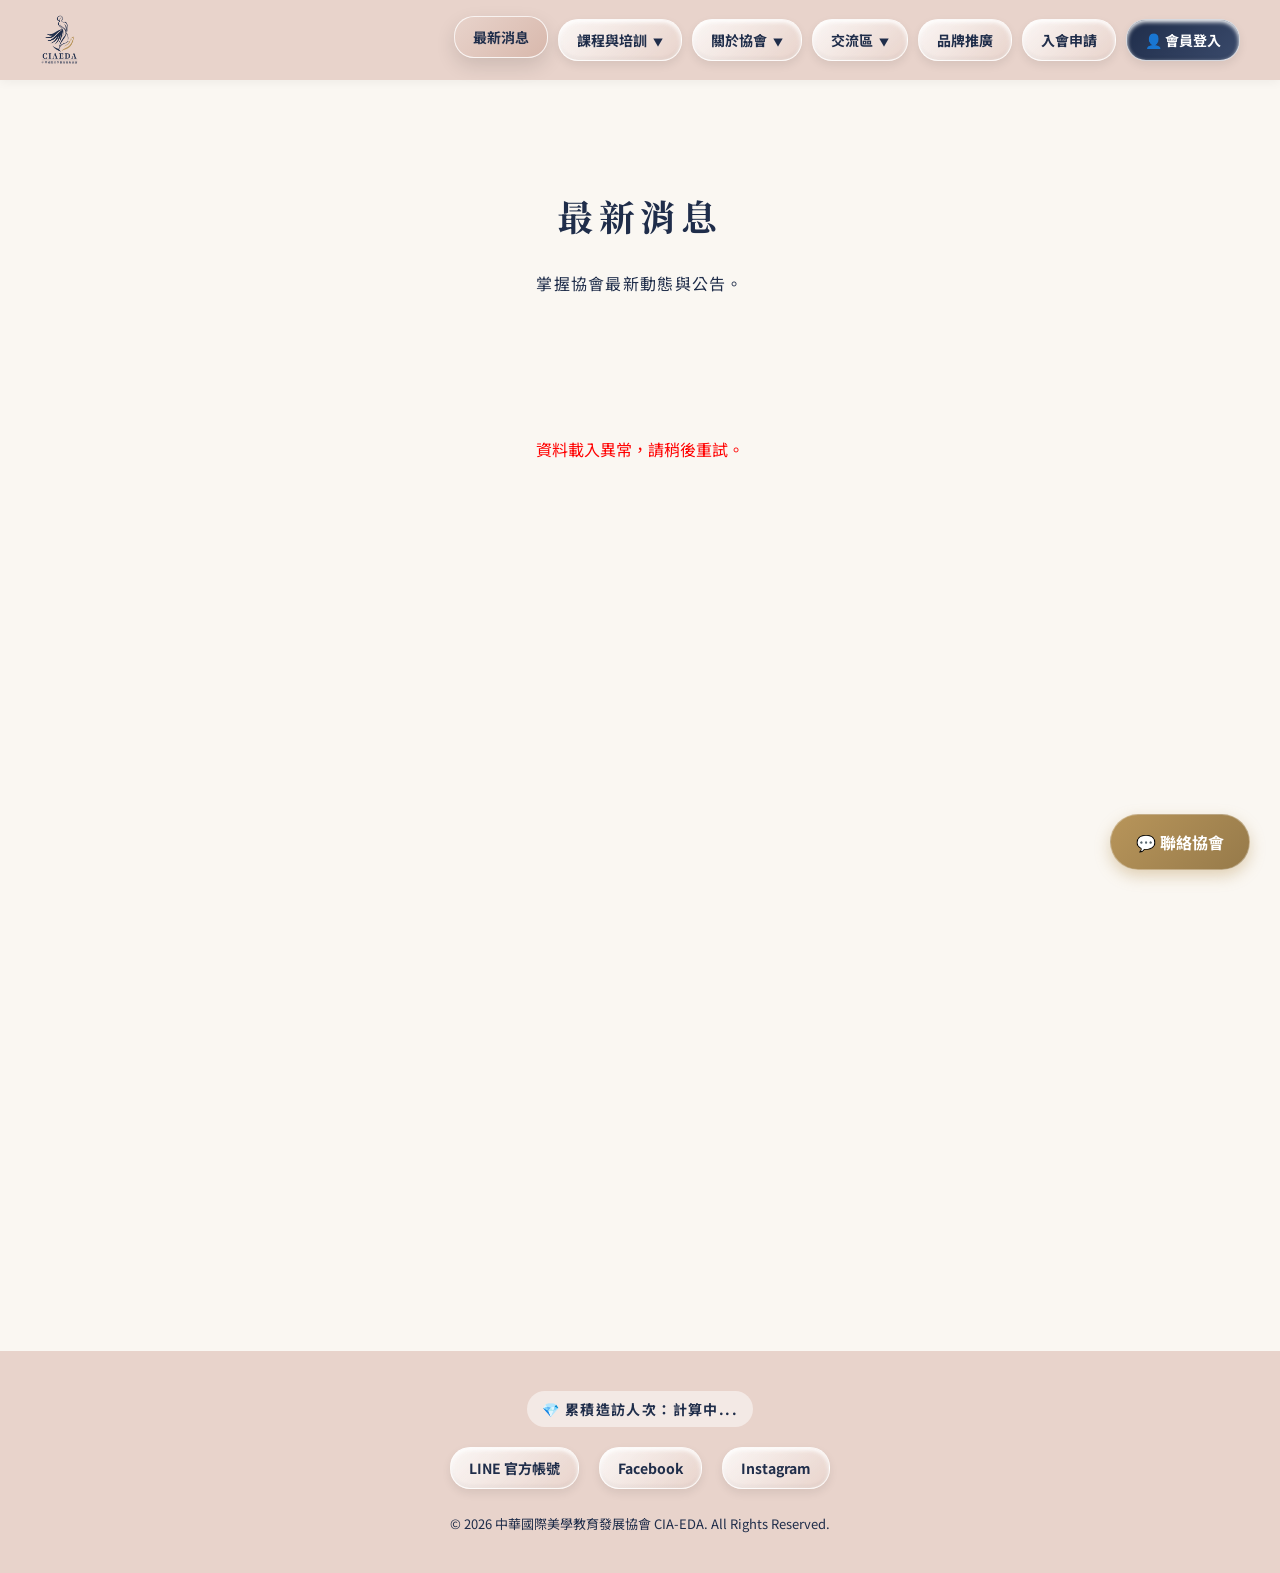
==== index.html @ 7a30e285 "Update index.html" ====
<!DOCTYPE html>
<html lang="zh-Hant">
<head>
    <meta charset="UTF-8">
    <meta name="viewport" content="width=device-width, initial-scale=1.0, maximum-scale=1.0, user-scalable=no">
    <title>CIA-EDA | 中華國際美學教育發展協會</title>
    <meta name="description" content="中華國際美學教育發展協會 CIA-EDA，致力於推動美業標準化與國際化，打造全方位美業人才的孵化平台。">
    <script charset="utf-8" src="https://static.line-scdn.net/liff/edge/2/sdk.js"></script>
    <link href="https://fonts.googleapis.com/css2?family=Noto+Sans+TC:wght@400;500;700&family=Noto+Serif+TC:wght@500;700&display=swap" rel="stylesheet">
    <style>
        :root { --ink-navy: #1F2D4A; --mist-rose: #E8D3CB; --champagne: #B8955A; --pearl: #FAF7F2; --taupe: #8C8279; --primary-color: var(--champagne); --secondary-color: var(--pearl); }
        body { margin: 0; font-family: 'Noto Sans TC', sans-serif; background-color: var(--secondary-color); color: var(--ink-navy); display: flex; flex-direction: column; min-height: 100vh; }
        h1, h2, h3 { font-family: 'Noto Serif TC', serif; color: var(--ink-navy); }
        main { flex: 1; }

        .content-section { padding: 30px 5%; min-height: 100vh; background-color: var(--secondary-color); }
        
        #preloader { position: fixed; top: 0; left: 0; width: 100%; height: 100%; background-color: var(--secondary-color); display: flex; justify-content: center; align-items: center; z-index: 99999; transition: opacity 0.5s ease, visibility 0.5s ease; }
        .preloader-logo { width: 150px; height: auto; animation: pulseFade 1.5s ease-in-out infinite; }
        @keyframes pulseFade { 0%, 100% { opacity: 0.3; transform: scale(0.95); } 50% { opacity: 1; transform: scale(1.05); } }
        
        header { padding: 15px 40px; display: flex; justify-content: space-between; align-items: center; background-color: var(--mist-rose); box-shadow: 0 2px 10px rgba(0,0,0,0.05); position: sticky; top: 0; z-index: 9000; flex-wrap: wrap; gap: 15px; }
        .brand-logo-img { height: 50px; width: auto; display: block; transition: transform 0.3s; }
        .menu-toggle { display: none; font-size: 28px; cursor: pointer; color: var(--ink-navy); }
        .main-nav { display: flex; gap: 10px; align-items: center; flex-wrap: wrap; justify-content: center;}
        footer { background-color: var(--mist-rose); padding: 40px 50px; text-align: center; margin-top: auto; }
        .footer-links { display: flex; justify-content: center; gap: 20px; margin-bottom: 25px; flex-wrap: wrap; }

        .candy-btn { display: inline-block; background: linear-gradient(135deg, rgba(255,255,255,0.8) 0%, var(--mist-rose) 100%); color: var(--ink-navy) !important; padding: 10px 18px; border-radius: 20px; font-weight: 700; text-decoration: none; box-shadow: 0 4px 10px rgba(0,0,0,0.08), inset 0 2px 4px rgba(255,255,255,1), inset 0 -2px 4px rgba(0,0,0,0.05); border: 1px solid rgba(255,255,255,0.8); transition: all 0.3s ease; backdrop-filter: blur(5px); font-size: 14px; cursor: pointer; text-align: center; box-sizing: border-box; }
        .candy-btn.active, .candy-btn:hover { transform: translateY(-3px); background: linear-gradient(135deg, var(--mist-rose) 0%, #d8b8ac 100%); box-shadow: 0 8px 20px rgba(0,0,0,0.12); }
        .payment-btn { background: linear-gradient(135deg, var(--champagne) 0%, #967a4a 100%); color: #fff !important; }
        .member-btn { background: linear-gradient(135deg, var(--ink-navy) 0%, #3a4a6b 100%); color: #fff !important; }
        .line-btn { background: #06C755; color: white !important; border: none; box-shadow: 0 4px 10px rgba(6, 199, 85, 0.3); margin-top: 15px; }

        .dropdown { position: relative; display: inline-block; }
        .dropdown-content { visibility: hidden; opacity: 0; position: absolute; top: 100%; left: 50%; transform: translateX(-50%); background-color: rgba(255,255,255,0.95); min-width: 160px; box-shadow: 0 8px 24px rgba(0,0,0,0.1); border-radius: 12px; padding: 10px 0; z-index: 10000; transition: 0.3s; border: 1px solid #eee; backdrop-filter: blur(10px); }
        .dropdown:hover .dropdown-content { visibility: visible; opacity: 1; transform: translateX(-50%) translateY(5px); }
        .dropdown-content a { color: var(--ink-navy) !important; padding: 12px 20px; text-decoration: none; display: block; font-size: 14px; font-weight: 500; transition: 0.2s; text-align: center; border-radius: 0; box-shadow: none; border: none; background: transparent; }
        .dropdown-content a:hover { background-color: var(--mist-rose); color: var(--ink-navy); transform: none; }
        .dropdown-toggle::after { content: ' ▼'; font-size: 10px; margin-left: 3px; }

        .floating-contact-btn { position: fixed; bottom: 30px; right: 30px; z-index: 9998; cursor: pointer; background: linear-gradient(135deg, var(--champagne) 0%, #967a4a 100%); color: #fff; box-shadow: 0 6px 15px rgba(184, 149, 90, 0.4); border: 1px solid rgba(255,255,255,0.3); border-radius: 50px; padding: 15px 25px; transition: 0.3s; font-weight: bold; }
        
        .hero-section { padding: 80px 40px; text-align: center; background-color: var(--secondary-color); }
        
        /* === 核心調整：電腦與平板版，強制四等份 (一排四個) === */
        .course-grid { display: grid; grid-template-columns: repeat(4, 1fr); gap: 20px; margin-top: 25px; width: 100%; }
        .brand-grid { display: grid; grid-template-columns: repeat(4, 1fr); gap: 20px; width: 100%; }

        .course-card { border: 1px solid #eee; border-radius: 12px; overflow: hidden; background: #fff; transition: 0.3s; box-shadow: 0 4px 15px rgba(0,0,0,0.03); display: flex; flex-direction: column; height: 100%; }
        .course-card:hover { transform: translateY(-5px); box-shadow: 0 10px 25px rgba(0,0,0,0.08); }
        
        .img-wrapper { width: 100%; aspect-ratio: 4 / 3; overflow: hidden; background-color: #fff; position: relative; display: flex; justify-content: center; align-items: center; border-bottom: 1px solid #eee; }
        .img-wrapper img, .carousel-container img { max-width: 100%; max-height: 100%; width: auto; height: auto; object-fit: scale-down; transition: transform 0.3s ease; }
        
        .carousel-container { display: flex; width: 100%; height: 100%; overflow-x: auto; scroll-snap-type: x mandatory; -ms-overflow-style: none; scrollbar-width: none; }
        .carousel-container::-webkit-scrollbar { display: none; }
        .carousel-container img { flex: 0 0 100%; scroll-snap-align: start; }
        
        .course-info { padding: 25px 20px; display: flex; flex-direction: column; flex: 1; }
        .course-title { margin: 0 0 12px 0; color: var(--ink-navy); font-size: 20px; line-height: 1.3; }
        .course-desc { color: var(--text-light); font-size: 14px; line-height: 1.6; flex: 1; margin: 0 0 15px 0; white-space: pre-wrap; }

        .dashboard-grid { display: grid; grid-template-columns: repeat(auto-fit, minmax(130px, 1fr)); gap: 15px; margin-top: 25px; }
        .dashboard-card { background: #fff; border: 1px solid #eee; border-radius: 16px; padding: 25px 10px; text-align: center; cursor: pointer; transition: 0.3s; box-shadow: 0 4px 15px rgba(0,0,0,0.03); text-decoration: none; color: var(--ink-navy); display: flex; flex-direction: column; align-items: center; gap: 10px; }
        .dashboard-card:hover { transform: translateY(-5px); box-shadow: 0 10px 25px rgba(184,149,90,0.15); border-color: var(--champagne); }
        .dashboard-icon { font-size: 32px; }
        .dashboard-title { font-weight: bold; font-size: 15px; }

        .home-nav-grid { display: grid; grid-template-columns: repeat(auto-fit, minmax(150px, 1fr)); gap: 15px; margin-top: 40px; padding-top: 30px; border-top: 2px dashed #eee; }
        .home-nav-card { background: linear-gradient(135deg, rgba(255,255,255,0.9) 0%, var(--mist-rose) 100%); border-radius: 12px; padding: 20px; text-align: center; cursor: pointer; transition: 0.3s; box-shadow: 0 4px 15px rgba(0,0,0,0.05); text-decoration: none; color: var(--ink-navy); border: 1px solid rgba(255,255,255,0.5); }
        .home-nav-card:hover { transform: translateY(-3px); box-shadow: 0 8px 20px rgba(184,149,90,0.2); }
        .home-nav-icon { font-size: 28px; margin-bottom: 10px; }
        .home-nav-title { font-weight: bold; font-size: 16px; }
        
        .modal-overlay { position: fixed; top: 0; left: 0; width: 100%; height: 100%; background: rgba(31, 45, 74, 0.9); display: none; justify-content: center; align-items: center; z-index: 9999; opacity: 0; transition: opacity 0.3s ease; }
        .modal-overlay.active { display: flex; opacity: 1; }
        .modal-content { background: #ffffff; padding: 40px; border-radius: 12px; width: 90%; max-width: 550px; max-height: 85vh; overflow-y: auto; position: relative; box-shadow: 0 15px 30px rgba(0,0,0,0.2); }
        .modal-close-btn { position: absolute; top: 15px; right: 20px; background: rgba(255,255,255,0.8); border: none; font-size: 24px; color: var(--ink-navy); cursor: pointer; transition: 0.3s; z-index:100; border-radius: 50%; width: 35px; height: 35px; display: flex; justify-content: center; align-items: center;}

        .form-section { background: #fafafa; padding: 20px; border-radius: 8px; margin-bottom: 25px; border-left: 4px solid var(--primary-color); }
        .form-row { display: flex; gap: 20px; margin-bottom: 15px; flex-wrap: wrap; }
        .form-group { flex: 1; min-width: 250px; text-align: left; margin-bottom: 15px; }
        .form-group.full-width { flex: 100%; }
        .form-group label { display: block; font-size: 14px; margin-bottom: 8px; color: var(--ink-navy); font-weight: bold; }
        .input-field, .select-field, .textarea-field { width: 100%; padding: 12px; border: 1px solid #ddd; border-radius: 6px; box-sizing: border-box; font-family: inherit; font-size: 15px; background-color: #fafafa; }
        .textarea-field { resize: vertical; height: 100px; }
        .submit-btn-full { width: 100%; padding: 15px; background: var(--primary-color); color: white; border: none; border-radius: 6px; cursor: pointer; transition: 0.3s; font-size: 16px; font-weight: bold; margin-top: 10px; }
        .submit-btn-full:hover { background: #967a4a; box-shadow: 0 4px 15px rgba(184, 149, 90, 0.4); }

        @media (max-width: 768px) {
            header { padding: 15px 20px; position: sticky; top: 0; background-color: var(--mist-rose); z-index: 9999; }
            .brand-logo-img { height: 40px; }
            .menu-toggle { display: block; }
            
            .main-nav { 
                display: none; 
                flex-direction: column; 
                width: 100%; 
                flex-basis: 100%; 
                margin-top: 15px; 
                padding-top: 15px; 
                border-top: 1px solid rgba(0,0,0,0.05); 
                gap: 10px; 
                background: transparent;
                box-shadow: none;
                position: static;
            }
            .main-nav.show { display: flex; } 
            
            .candy-btn { width: 100%; font-size: 15px; border-radius: 8px; margin: 0; padding: 12px; box-sizing: border-box; text-align: center; display: block; }
            
            .dropdown { width: 100%; margin: 0; display: block; }
            .dropdown > .candy-btn { width: 100%; margin: 0; } 
            .dropdown:hover .dropdown-content { display: none; }
            
            .dropdown-content { 
                position: static; 
                visibility: visible; 
                opacity: 1; 
                transform: none; 
                box-shadow: none; 
                border: none; 
                background: rgba(255,255,255,0.6); 
                padding: 5px; 
                display: none; 
                margin-top: 5px; 
                border-radius: 8px; 
                width: 100%; 
                box-sizing: border-box; 
            }
            .dropdown.mobile-active .dropdown-content { display: block; }
            .dropdown-content a { padding: 12px; font-size: 14px; border-bottom: 1px solid rgba(0,0,0,0.05); display: block; }
            .dropdown-content a:last-child { border-bottom: none; }
            
            .hero-title { font-size: 24px !important; }
            .hero-section { padding: 40px 20px; }
            .content-section { padding: 20px 15px; }
            
            /* === 核心調整：手機版單欄直排 (一排一個) === */
            .course-grid, .brand-grid { grid-template-columns: 1fr; gap: 20px; } 
            
            .modal-content { padding: 25px 15px; width: 92%; }
            .form-row { flex-direction: column; gap: 10px; }
            .img-wrapper { aspect-ratio: auto; min-height: 200px; padding: 10px 0; }
        }
    </style>
</head>
<body>
    <div id="preloader"><img src="images/CIAEDA_直式標準_標準彩色.png" alt="Loading" class="preloader-logo"></div>

    <header>
        <a href="#news"><img src="images/CIAEDA_直式標準_標準彩色.png" alt="Logo" class="brand-logo-img"></a>
        <div class="menu-toggle" id="mobile-menu-btn">☰</div>
        <nav class="main-nav" id="main-nav-menu">
            <a href="#news" class="candy-btn nav-link">最新消息</a>
            
            <div class="dropdown candy-btn nav-link dropdown-toggle" style="cursor: pointer;">
                課程與培訓
                <div class="dropdown-content">
                    <a href="#courses" class="nav-link">課程總覽</a>
                    <a href="#courses-gov" class="nav-link">政府補助課程</a>
                    <a href="#courses-self" class="nav-link">其他自費課程</a>
                    <a href="#course-platform" class="nav-link">線上課程平台</a>
                </div>
            </div>
            
            <div class="dropdown candy-btn nav-link dropdown-toggle" style="cursor: pointer;">
                關於協會
                <div class="dropdown-content">
                    <a href="#about" class="nav-link">協會介紹</a>
                    <a href="#gallery" class="nav-link">活動花絮</a>
                    <a href="#team" class="nav-link">專業師資</a>
                    <a href="#consultants" class="nav-link">專業顧問</a>
                </div>
            </div>
            
            <div class="dropdown candy-btn nav-link dropdown-toggle" style="cursor: pointer;">
                交流區
                <div class="dropdown-content">
                    <a href="#stores" class="nav-link">認證店家</a>
                    <a href="#jobs" class="nav-link">徵才專區</a>
                    <a href="#exchange" class="nav-link">美業資訊交流</a>
                </div>
            </div>
            
            <a href="#brands" class="candy-btn nav-link">品牌推廣</a>
            <a href="#join" class="candy-btn nav-link">入會申請</a>
            <a href="#member-zone" class="candy-btn nav-link member-btn" id="nav-member-btn">👤 會員登入</a>
        </nav>
    </header>

    <main>
        <section class="hero-section">
            <h1 id="page-title" class="hero-title" style="font-size: 36px; letter-spacing: 0.15em;">重新定義美學與專業</h1>
            <p id="page-subtitle" style="color: var(--text-light); letter-spacing: 0.08em;">打造全方位美業人才的孵化平台</p>
        </section>

        <section class="content-section">
            <div id="action-container" style="text-align: right; margin-bottom: 20px; display: none;"></div>
            <div id="data-container"></div>
            <div id="home-nav-container" style="display: none;"></div>
            
            <div id="join-prompt-container" style="display: none; max-width: 500px; margin: 0 auto;">
                <div class="form-section" style="text-align: center;">
                    <h2 style="color:var(--primary-color); margin-top:0;">第一步：綁定官方 LINE</h2>
                    <p style="font-size:15px; color:var(--taupe); margin-bottom:30px; line-height:1.6;">
                        為了提供您最完善的服務與課程體驗，入會申請需綁定 CIA-EDA 官方 LINE 帳號。<br><br>請點擊下方按鈕進行綁定，完成後將自動引導您填寫入會申請表。
                    </p>
                    <button class="candy-btn line-btn line-login-trigger" style="width:100%; font-size:18px; padding:15px; border-radius:50px;">
                        <img src="https://upload.wikimedia.org/wikipedia/commons/4/41/LINE_logo.svg" style="width:24px; vertical-align:middle; margin-right:10px;"> 前往綁定 LINE 帳號
                    </button>
                </div>
            </div>

            <div id="login-container" style="display: none; max-width: 400px; margin: 0 auto;">
                <div class="form-section" style="text-align: center;">
                    <h3 id="login-form-title" style="color:var(--ink-navy); margin-top:0;">會員專區登入</h3>
                    <p style="font-size:14px; color:var(--taupe); margin-bottom:30px;">請點擊下方按鈕進行安全的快速登入，以存取您的專屬內容。</p>
                    <button class="candy-btn line-btn line-login-trigger" style="width:100%; font-size:16px;">
                        <img src="https://upload.wikimedia.org/wikipedia/commons/4/41/LINE_logo.svg" style="width:20px; vertical-align:middle; margin-right:8px;"> LINE 一鍵快速登入
                    </button>
                </div>
            </div>

            <div id="profile-completion-container" style="display: none; max-width: 800px; margin: 0 auto;">
                <div class="form-section">
                    <h2 style="color:var(--primary-color); text-align:center; margin-top:0;">第二步：填寫入會申請資料</h2>
                    <p style="text-align:center; color:var(--text-light); font-size:14px; margin-bottom:20px;">LINE 帳號綁定成功！請詳細填寫以下資料。</p>
                    <div class="form-row">
                        <div class="form-group"><label>真實姓名 (中文) *</label><input type="text" id="p-name-zh" class="input-field"></div>
                        <div class="form-group"><label>英文姓名</label><input type="text" id="p-name-en" class="input-field"></div>
                    </div>
                    <div class="form-row">
                        <div class="form-group"><label>性別 *</label><select id="p-gender" class="select-field"><option value="女">女</option><option value="男">男</option></select></div>
                        <div class="form-group"><label>出生日期 *</label><input type="date" id="p-birth" class="input-field"></div>
                    </div>
                    <div class="form-row">
                        <div class="form-group"><label>身分證字號 *</label><input type="text" id="p-id" class="input-field"></div>
                        <div class="form-group"><label>聯絡電話(手機) *</label><input type="tel" id="p-phone" class="input-field"></div>
                    </div>
                    <div class="form-row">
                        <div class="form-group"><label>LINE ID</label><input type="text" id="p-line" class="input-field"></div>
                        <div class="form-group"><label>電子郵件 *</label><input type="email" id="p-email" class="input-field"></div>
                    </div>
                    <div class="form-row"><div class="form-group full-width"><label>通訊地址 (含縣市區) (選填)</label><input type="text" id="p-address" class="input-field"></div></div>
                    <hr style="border:0; border-top:1px dashed #ddd; margin:20px 0;">
                    <h4 style="color:var(--ink-navy);">專業背景資訊</h4>
                    <div class="form-row">
                        <div class="form-group"><label>最高學歷</label><select id="p-edu" class="select-field"><option value="">請選擇</option><option value="高中/職">高中/職</option><option value="專科">專科</option><option value="學士">學士</option><option value="碩士">碩士</option><option value="博士">博士</option><option value="其他">其他</option></select></div>
                        <div class="form-group"><label>主要美學領域</label><input type="text" id="p-fields" class="input-field" placeholder="例如: 美甲, 紋繡"></div>
                    </div>
                    <div class="form-row">
                        <div class="form-group"><label>現職機構名稱</label><input type="text" id="p-company" class="input-field"></div>
                        <div class="form-group"><label>現任職稱</label><input type="text" id="p-jobtitle" class="input-field"></div>
                    </div>
                    <div class="form-row">
                        <div class="form-group full-width"><label>申請會籍類別 (期望申請)*</label>
                            <select id="p-membership" class="select-field">
                                <option value="一般會員">一般會員</option><option value="VIP會員">VIP會員</option>
                                <option value="講師會員">講師會員</option><option value="顧問會員">顧問會員</option>
                                <option value="企業會員">企業會員</option>
                            </select>
                        </div>
                    </div>
                    <button id="submit-profile-btn" class="submit-btn-full">確認送出申請</button>
                </div>
            </div>

            <div id="edit-profile-container" style="display: none; max-width: 800px; margin: 0 auto;">
                <div class="form-section">
                    <button onclick="window.location.hash='#member-zone'" style="background:none; border:none; color:var(--taupe); cursor:pointer; font-size:14px; margin-bottom:15px; padding:0;">← 返回大廳</button>
                    <h2 style="color:var(--ink-navy); text-align:center; margin-top:0;">我的會員資訊</h2>
                    
                    <div style="background: var(--pearl); padding: 15px; border-radius: 8px; margin-bottom: 25px; font-size: 14px; line-height: 1.8; border-left: 4px solid var(--champagne);">
                        <strong style="color:var(--ink-navy); font-size: 16px;">💎 會籍狀態</strong><br>
                        <span>會員編號：</span><strong id="v-memberId" style="color:var(--champagne);"></strong><br>
                        <span>會員等級：</span><strong id="v-level"></strong><br>
                        <span>到期日期：</span><strong id="v-expiry"></strong><br>
                        <span>帳號狀態：</span><strong id="v-status"></strong>
                        <div style="font-size:12px; color:#888; margin-top:5px;">※ 會籍與權限升級請聯繫協會。</div>
                    </div>

                    <p style="text-align:center; color:var(--text-light); font-size:14px; margin-bottom:20px;">更新您的聯絡資訊，保持會員通訊順暢。</p>
                    <div class="form-row">
                        <div class="form-group"><label>真實姓名 (不可更改)</label><input type="text" id="e-name-zh" class="input-field" disabled style="background:#eee;"></div>
                        <div class="form-group"><label>英文姓名</label><input type="text" id="e-name-en" class="input-field"></div>
                    </div>
                    <div class="form-row">
                        <div class="form-group"><label>性別</label><select id="e-gender" class="select-field"><option value="女">女</option><option value="男">男</option></select></div>
                        <div class="form-group"><label>出生日期</label><input type="date" id="e-birth" class="input-field"></div>
                    </div>
                    <div class="form-row">
                        <div class="form-group"><label>身分證字號</label><input type="text" id="e-id" class="input-field"></div>
                        <div class="form-group"><label>聯絡電話(手機)</label><input type="tel" id="e-phone" class="input-field"></div>
                    </div>
                    <div class="form-row">
                        <div class="form-group"><label>LINE ID</label><input type="text" id="e-line" class="input-field"></div>
                        <div class="form-group"><label>電子郵件</label><input type="email" id="e-email" class="input-field"></div>
                    </div>
                    <div class="form-row"><div class="form-group full-width"><label>通訊地址 (含縣市區)</label><input type="text" id="e-address" class="input-field"></div></div>
                    
                    <h4 style="color:var(--ink-navy); border-bottom:1px solid #eee; padding-bottom:5px;">專業背景資訊</h4>
                    <div class="form-row">
                        <div class="form-group"><label>最高學歷</label><select id="e-edu" class="select-field"><option value="高中/職">高中/職</option><option value="專科">專科</option><option value="學士">學士</option><option value="碩士">碩士</option><option value="博士">博士</option><option value="其他">其他</option></select></div>
                        <div class="form-group"><label>主要美學領域</label><input type="text" id="e-fields" class="input-field"></div>
                    </div>
                    <div class="form-row">
                        <div class="form-group"><label>現職機構名稱</label><input type="text" id="e-company" class="input-field"></div>
                        <div class="form-group"><label>現任職稱</label><input type="text" id="e-jobtitle" class="input-field"></div>
                    </div>

                    <button id="submit-edit-profile-btn" class="submit-btn-full">儲存變更</button>
                </div>
            </div>
            
            <div id="detail-modal" class="modal-overlay">
                <div class="modal-content">
                    <button class="modal-close-btn" id="close-detail-btn">&times;</button>
                    <div id="detail-modal-images" style="width: 100%; text-align: center; margin-bottom: 15px;"></div>
                    <h2 id="detail-modal-title" style="color:var(--ink-navy); margin-top:0; margin-bottom: 15px; font-size: 22px; border-bottom: 2px solid var(--champagne); padding-bottom: 10px;"></h2>
                    <div id="detail-modal-desc" style="color:var(--text-dark); font-size:15px; line-height:1.6; white-space: pre-wrap; margin-bottom: 20px;"></div>
                    <div id="detail-modal-action" style="text-align: center;"></div>
                </div>
            </div>
            
            <div id="video-modal" class="modal-overlay">
                <div class="modal-content" style="max-width: 800px; padding: 20px; background: #000;">
                    <button class="modal-close-btn" onclick="document.getElementById('video-modal').classList.remove('active'); document.getElementById('video-player-container').innerHTML = '';" style="color:#fff; top: 5px; right: 10px;">&times;</button>
                    <div id="video-player-container" style="position: relative; padding-bottom: 56.25%; height: 0; overflow: hidden; border-radius: 8px; margin-top:30px;"></div>
                </div>
            </div>
        </section>
    </main>

    <div id="post-modal" class="modal-overlay">
        <div class="modal-content">
            <button class="modal-close-btn" id="close-post-btn">&times;</button>
            <h2 style="text-align:center; color:var(--ink-navy); margin-top:0;">發佈交流資訊</h2>
            <p style="text-align:center; color:var(--taupe); font-size:14px; margin-bottom:20px;">與美業同好分享您的經驗與資訊。</p>
            <div class="form-group"><label>標題 / 主旨 *</label><input type="text" id="post-title" class="input-field" placeholder="請輸入標題"></div>
            <div class="form-group"><label>交流內容 *</label><textarea id="post-content" class="textarea-field" placeholder="請輸入您想分享的內容..."></textarea></div>
            <div class="form-group">
                <label>上傳圖片 (選填) <span style="color:#e53e3e; font-weight:normal; margin-left:5px;">⚠️ 照片大小上限為 5MB</span></label>
                <input type="file" id="post-image" class="input-field" accept="image/*">
            </div>
            <button id="submit-post-btn" class="submit-btn-full">確認發佈</button>
        </div>
    </div>

    <div class="floating-contact-btn" id="open-contact-btn">💬 聯絡協會</div>
    <div id="contact-modal" class="modal-overlay">
        <div class="modal-content">
            <button class="modal-close-btn" id="close-contact-btn">&times;</button>
            <h2 style="text-align:center; color:var(--ink-navy); margin-top:0;">聯絡我們</h2>
            <p style="text-align:center; color:var(--taupe); font-size:14px; margin-bottom:20px;">有任何問題？請填寫下方表單，協會顧問將盡快與您聯繫。</p>
            <div class="form-group"><label>姓名 Name *</label><input type="text" id="c-name" class="input-field" placeholder="請輸入姓名"></div>
            <div class="form-group"><label>聯絡電話 Phone *</label><input type="tel" id="c-phone" class="input-field" placeholder="請輸入電話"></div>
            <div class="form-group"><label>LINE ID (選填)</label><input type="text" id="c-line" class="input-field" placeholder="方便顧問聯繫"></div>
            <div class="form-group"><label>詢問主旨 Subject *</label><input type="text" id="c-subject" class="input-field" placeholder="例如：課程詢問、合作提案"></div>
            <div class="form-group"><label>詳細內容 Message *</label><textarea id="c-message" class="textarea-field" placeholder="請填寫您的問題或需求"></textarea></div>
            <button id="submit-contact-btn" class="submit-btn-full">確認送出</button>
        </div>
    </div>

    <footer>
        <div style="text-align: center; margin-bottom: 20px; font-size: 14px; color: var(--ink-navy); font-weight: bold; letter-spacing: 0.1em; background: rgba(255,255,255,0.5); padding: 8px 15px; display: inline-block; border-radius: 20px;">
            💎 累積造訪人次：<span id="visitor-counter">計算中...</span>
        </div>
        <div class="footer-links">
            <a href="https://lin.ee/p4GvYng" target="_blank" class="candy-btn">LINE 官方帳號</a>
            <a href="https://www.facebook.com/CIAEDA/" target="_blank" class="candy-btn">Facebook</a>
            <a href="https://www.instagram.com/ciaeda111" target="_blank" class="candy-btn">Instagram</a>
        </div>
        <p style="color: var(--ink-navy); font-size: 13px; margin: 0;">&copy; 2026 中華國際美學教育發展協會 CIA-EDA. All Rights Reserved.</p>
    </footer>

    <script src="js/app.js"></script>
</body>
</html>
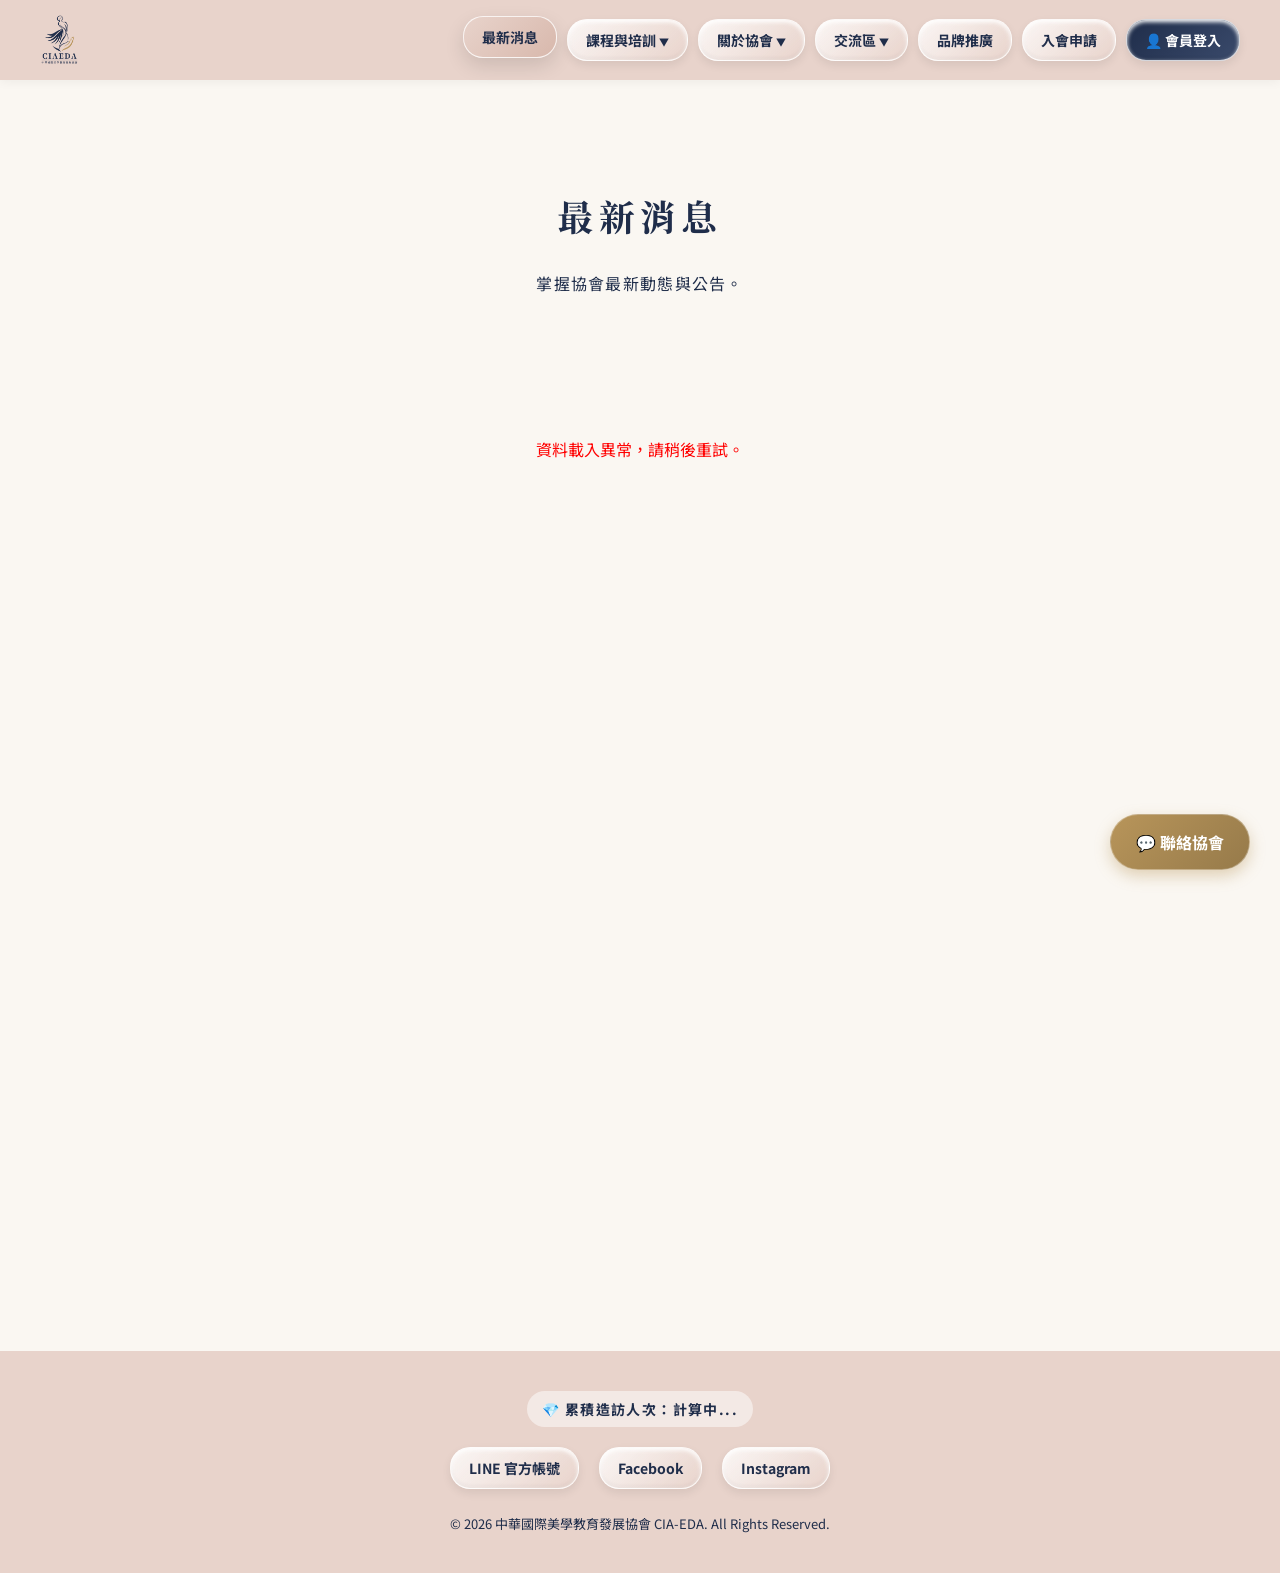
==== commit 20615113: "Update index.html" ====
--- a/index.html
+++ b/index.html
@@ -32,21 +32,20 @@
         .member-btn { background: linear-gradient(135deg, var(--ink-navy) 0%, #3a4a6b 100%); color: #fff !important; }
         .line-btn { background: #06C755; color: white !important; border: none; box-shadow: 0 4px 10px rgba(6, 199, 85, 0.3); margin-top: 15px; }
 
+        /* 電腦版選單樣式保留 */
         .dropdown { position: relative; display: inline-block; }
         .dropdown-content { visibility: hidden; opacity: 0; position: absolute; top: 100%; left: 50%; transform: translateX(-50%); background-color: rgba(255,255,255,0.95); min-width: 160px; box-shadow: 0 8px 24px rgba(0,0,0,0.1); border-radius: 12px; padding: 10px 0; z-index: 10000; transition: 0.3s; border: 1px solid #eee; backdrop-filter: blur(10px); }
         .dropdown:hover .dropdown-content { visibility: visible; opacity: 1; transform: translateX(-50%) translateY(5px); }
         .dropdown-content a { color: var(--ink-navy) !important; padding: 12px 20px; text-decoration: none; display: block; font-size: 14px; font-weight: 500; transition: 0.2s; text-align: center; border-radius: 0; box-shadow: none; border: none; background: transparent; }
         .dropdown-content a:hover { background-color: var(--mist-rose); color: var(--ink-navy); transform: none; }
-        .dropdown-toggle::after { content: ' ▼'; font-size: 10px; margin-left: 3px; }
+        .dropdown-toggle::after { content: ' ▼'; font-size: 10px; margin-left: 3px; display: inline-block; transition: transform 0.3s; }
 
         .floating-contact-btn { position: fixed; bottom: 30px; right: 30px; z-index: 9998; cursor: pointer; background: linear-gradient(135deg, var(--champagne) 0%, #967a4a 100%); color: #fff; box-shadow: 0 6px 15px rgba(184, 149, 90, 0.4); border: 1px solid rgba(255,255,255,0.3); border-radius: 50px; padding: 15px 25px; transition: 0.3s; font-weight: bold; }
         
         .hero-section { padding: 80px 40px; text-align: center; background-color: var(--secondary-color); }
         
-        /* === 核心調整：電腦與平板版，強制四等份 (一排四個) === */
-        .course-grid { display: grid; grid-template-columns: repeat(4, 1fr); gap: 20px; margin-top: 25px; width: 100%; }
-        .brand-grid { display: grid; grid-template-columns: repeat(4, 1fr); gap: 20px; width: 100%; }
-
+        .responsive-grid { display: grid; grid-template-columns: repeat(4, 1fr); gap: 30px; margin-top: 20px; width: 100%; box-sizing: border-box; }
+        
         .course-card { border: 1px solid #eee; border-radius: 12px; overflow: hidden; background: #fff; transition: 0.3s; box-shadow: 0 4px 15px rgba(0,0,0,0.03); display: flex; flex-direction: column; height: 100%; }
         .course-card:hover { transform: translateY(-5px); box-shadow: 0 10px 25px rgba(0,0,0,0.08); }
         
@@ -88,32 +87,40 @@
         .submit-btn-full { width: 100%; padding: 15px; background: var(--primary-color); color: white; border: none; border-radius: 6px; cursor: pointer; transition: 0.3s; font-size: 16px; font-weight: bold; margin-top: 10px; }
         .submit-btn-full:hover { background: #967a4a; box-shadow: 0 4px 15px rgba(184, 149, 90, 0.4); }
 
+        /* === 重大修復：手機版手風琴選單 === */
         @media (max-width: 768px) {
             header { padding: 15px 20px; position: sticky; top: 0; background-color: var(--mist-rose); z-index: 9999; }
             .brand-logo-img { height: 40px; }
             .menu-toggle { display: block; }
             
             .main-nav { 
-                display: none; 
+                /* 隱藏主選單時將高度歸零 */
+                max-height: 0;
+                overflow: hidden;
                 flex-direction: column; 
                 width: 100%; 
                 flex-basis: 100%; 
-                margin-top: 15px; 
-                padding-top: 15px; 
-                border-top: 1px solid rgba(0,0,0,0.05); 
-                gap: 10px; 
-                background: transparent;
-                box-shadow: none;
-                position: static;
+                background: var(--mist-rose);
+                position: absolute;
+                top: 100%; /* 接在 header 下方 */
+                left: 0;
+                transition: max-height 0.3s ease-in-out;
+                box-shadow: 0 10px 15px rgba(0,0,0,0.1);
             }
-            .main-nav.show { display: flex; } 
-            
-            .candy-btn { width: 100%; font-size: 15px; border-radius: 8px; margin: 0; padding: 12px; box-sizing: border-box; text-align: center; display: block; }
-            
-            .dropdown { width: 100%; margin: 0; display: block; }
-            .dropdown > .candy-btn { width: 100%; margin: 0; } 
+            .main-nav.show { max-height: 80vh; /* 展開時的高度 */ overflow-y: auto; } 
+            
+            .nav-item-container { padding: 15px 20px; border-bottom: 1px solid rgba(255,255,255,0.3); text-align: center; }
+            
+            .candy-btn { width: 100%; max-width: 300px; font-size: 16px; border-radius: 12px; margin: 0 auto; padding: 14px; box-sizing: border-box; text-align: center; display: block; }
+            
+            /* 下拉選單母層 */
+            .dropdown { width: 100%; margin: 0; display: block; position: static; }
+            .dropdown > .candy-btn { width: 100%; max-width: 300px; margin: 0 auto; } 
+            
+            /* 取消 hover 觸發，改為 js 控制 class */
             .dropdown:hover .dropdown-content { display: none; }
             
+            /* 下拉子選單：利用 max-height 做平滑展開 */
             .dropdown-content { 
                 position: static; 
                 visibility: visible; 
@@ -122,23 +129,32 @@
                 box-shadow: none; 
                 border: none; 
                 background: rgba(255,255,255,0.6); 
-                padding: 5px; 
-                display: none; 
-                margin-top: 5px; 
-                border-radius: 8px; 
+                padding: 0; 
+                margin: 0 auto; 
+                max-width: 300px;
+                border-radius: 0 0 12px 12px; 
                 width: 100%; 
                 box-sizing: border-box; 
+                
+                max-height: 0;
+                overflow: hidden;
+                transition: max-height 0.3s ease-in-out, padding 0.3s ease-in-out, margin 0.3s ease-in-out;
             }
-            .dropdown.mobile-active .dropdown-content { display: block; }
-            .dropdown-content a { padding: 12px; font-size: 14px; border-bottom: 1px solid rgba(0,0,0,0.05); display: block; }
+            /* JS 加上 mobile-active 時展開 */
+            .dropdown.mobile-active .dropdown-content { max-height: 300px; padding: 10px 5px; margin-top: -10px; }
+            
+            /* 箭頭旋轉動畫 */
+            .dropdown.mobile-active .dropdown-toggle::after { transform: rotate(180deg); }
+            
+            .dropdown-content a { padding: 12px; font-size: 15px; border-bottom: 1px dashed rgba(0,0,0,0.1); display: block; color: var(--ink-navy); text-decoration: none; }
             .dropdown-content a:last-child { border-bottom: none; }
             
             .hero-title { font-size: 24px !important; }
             .hero-section { padding: 40px 20px; }
             .content-section { padding: 20px 15px; }
             
-            /* === 核心調整：手機版單欄直排 (一排一個) === */
-            .course-grid, .brand-grid { grid-template-columns: 1fr; gap: 20px; } 
+            /* 手機版網格切換為單欄向下排列 */
+            .responsive-grid { grid-template-columns: 1fr; gap: 20px; } 
             
             .modal-content { padding: 25px 15px; width: 92%; }
             .form-row { flex-direction: column; gap: 10px; }
@@ -153,40 +169,46 @@
         <a href="#news"><img src="images/CIAEDA_直式標準_標準彩色.png" alt="Logo" class="brand-logo-img"></a>
         <div class="menu-toggle" id="mobile-menu-btn">☰</div>
         <nav class="main-nav" id="main-nav-menu">
-            <a href="#news" class="candy-btn nav-link">最新消息</a>
-            
-            <div class="dropdown candy-btn nav-link dropdown-toggle" style="cursor: pointer;">
-                課程與培訓
-                <div class="dropdown-content">
-                    <a href="#courses" class="nav-link">課程總覽</a>
-                    <a href="#courses-gov" class="nav-link">政府補助課程</a>
-                    <a href="#courses-self" class="nav-link">其他自費課程</a>
-                    <a href="#course-platform" class="nav-link">線上課程平台</a>
-                </div>
-            </div>
-            
-            <div class="dropdown candy-btn nav-link dropdown-toggle" style="cursor: pointer;">
-                關於協會
-                <div class="dropdown-content">
-                    <a href="#about" class="nav-link">協會介紹</a>
-                    <a href="#gallery" class="nav-link">活動花絮</a>
-                    <a href="#team" class="nav-link">專業師資</a>
-                    <a href="#consultants" class="nav-link">專業顧問</a>
-                </div>
-            </div>
-            
-            <div class="dropdown candy-btn nav-link dropdown-toggle" style="cursor: pointer;">
-                交流區
-                <div class="dropdown-content">
-                    <a href="#stores" class="nav-link">認證店家</a>
-                    <a href="#jobs" class="nav-link">徵才專區</a>
-                    <a href="#exchange" class="nav-link">美業資訊交流</a>
-                </div>
-            </div>
-            
-            <a href="#brands" class="candy-btn nav-link">品牌推廣</a>
-            <a href="#join" class="candy-btn nav-link">入會申請</a>
-            <a href="#member-zone" class="candy-btn nav-link member-btn" id="nav-member-btn">👤 會員登入</a>
+            <div class="nav-item-container"><a href="#news" class="candy-btn nav-link">最新消息</a></div>
+            
+            <div class="nav-item-container">
+                <div class="dropdown">
+                    <div class="candy-btn nav-link dropdown-toggle" style="cursor: pointer;">課程與培訓</div>
+                    <div class="dropdown-content">
+                        <a href="#courses" class="nav-link">課程總覽</a>
+                        <a href="#courses-gov" class="nav-link">政府補助課程</a>
+                        <a href="#courses-self" class="nav-link">其他自費課程</a>
+                        <a href="#course-platform" class="nav-link">線上課程平台</a>
+                    </div>
+                </div>
+            </div>
+            
+            <div class="nav-item-container">
+                <div class="dropdown">
+                    <div class="candy-btn nav-link dropdown-toggle" style="cursor: pointer;">關於協會</div>
+                    <div class="dropdown-content">
+                        <a href="#about" class="nav-link">協會介紹</a>
+                        <a href="#gallery" class="nav-link">活動花絮</a>
+                        <a href="#team" class="nav-link">專業師資</a>
+                        <a href="#consultants" class="nav-link">專業顧問</a>
+                    </div>
+                </div>
+            </div>
+            
+            <div class="nav-item-container">
+                <div class="dropdown">
+                    <div class="candy-btn nav-link dropdown-toggle" style="cursor: pointer;">交流區</div>
+                    <div class="dropdown-content">
+                        <a href="#stores" class="nav-link">認證店家</a>
+                        <a href="#jobs" class="nav-link">徵才專區</a>
+                        <a href="#exchange" class="nav-link">美業資訊交流</a>
+                    </div>
+                </div>
+            </div>
+            
+            <div class="nav-item-container"><a href="#brands" class="candy-btn nav-link">品牌推廣</a></div>
+            <div class="nav-item-container"><a href="#join" class="candy-btn nav-link">入會申請</a></div>
+            <div class="nav-item-container"><a href="#member-zone" class="candy-btn nav-link member-btn" id="nav-member-btn">👤 會員登入</a></div>
         </nav>
     </header>
 
@@ -375,6 +397,9 @@
         <p style="color: var(--ink-navy); font-size: 13px; margin: 0;">&copy; 2026 中華國際美學教育發展協會 CIA-EDA. All Rights Reserved.</p>
     </footer>
 
+    <script src="js/config.js"></script>
+    <script src="js/auth.js"></script>
+    <script src="js/ui.js"></script>
     <script src="js/app.js"></script>
 </body>
 </html>
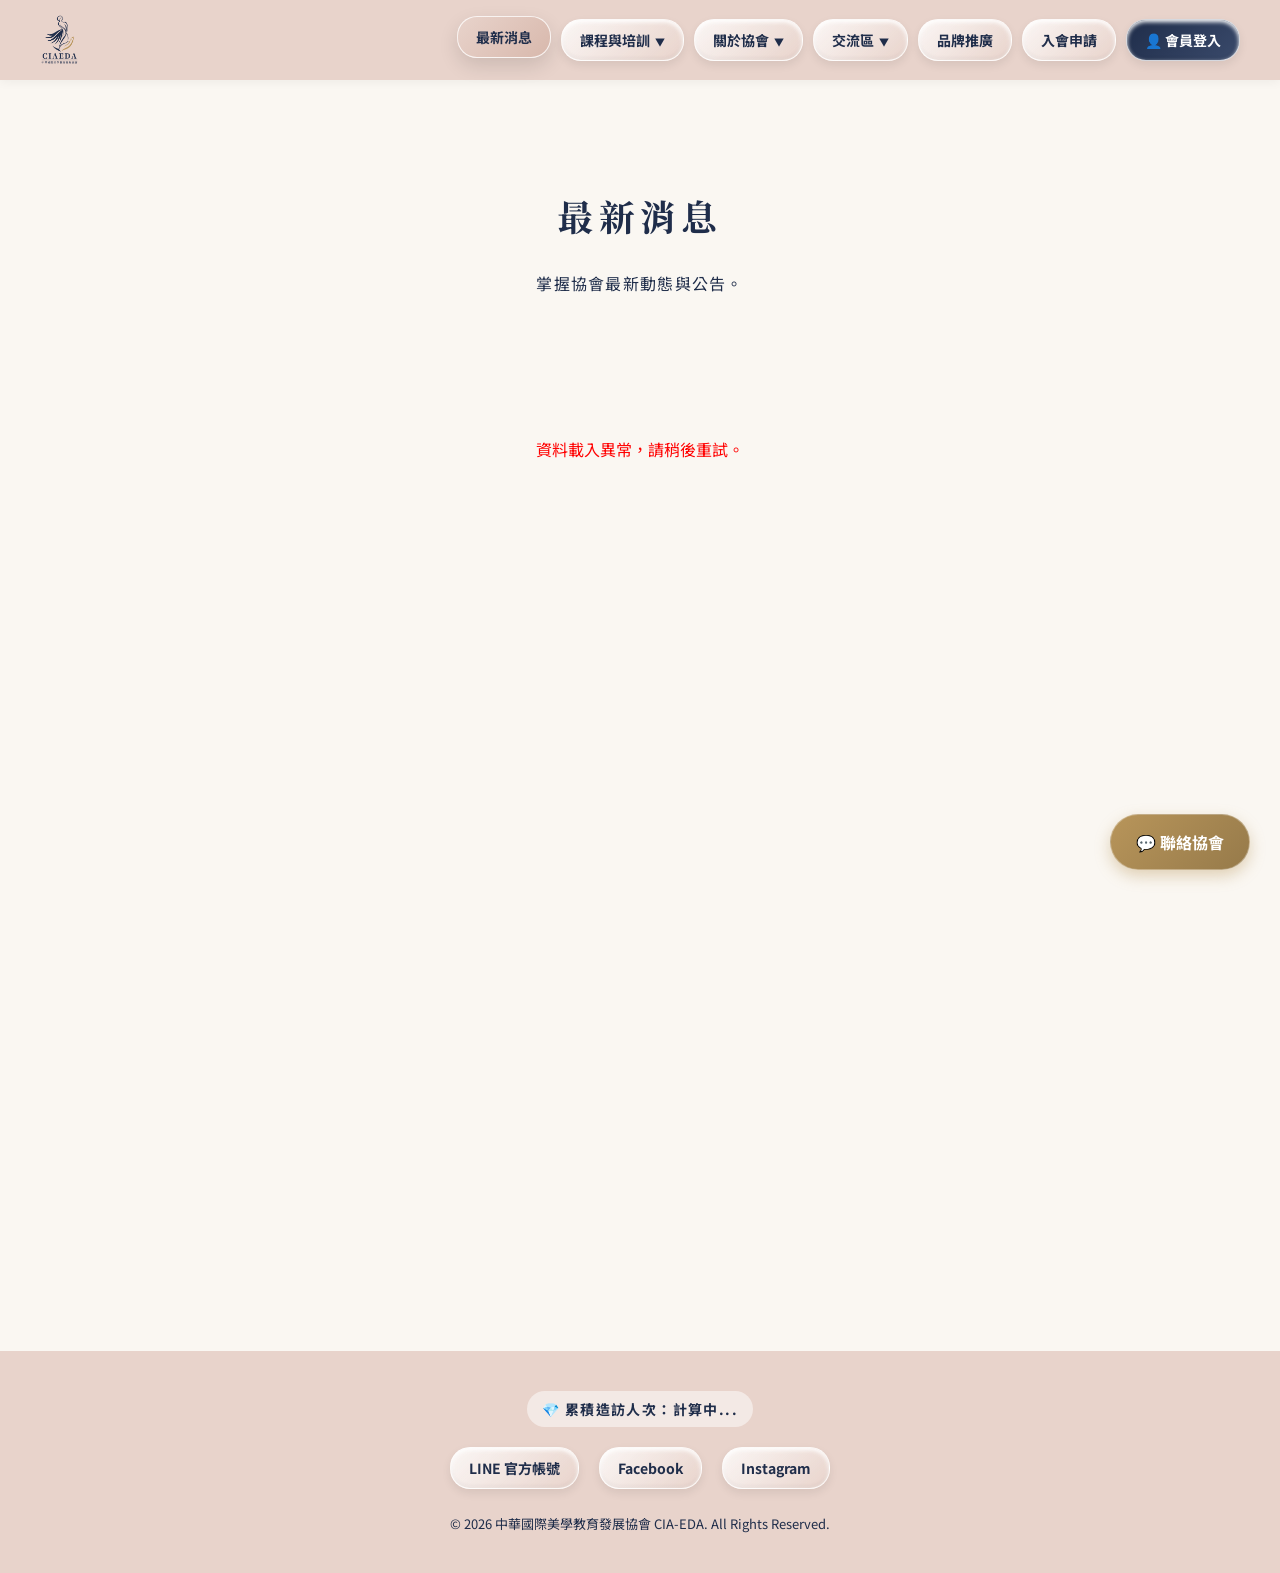
==== commit 6779215b: "Update index.html" ====
--- a/index.html
+++ b/index.html
@@ -32,18 +32,18 @@
         .member-btn { background: linear-gradient(135deg, var(--ink-navy) 0%, #3a4a6b 100%); color: #fff !important; }
         .line-btn { background: #06C755; color: white !important; border: none; box-shadow: 0 4px 10px rgba(6, 199, 85, 0.3); margin-top: 15px; }
 
-        /* 電腦版選單樣式保留 */
         .dropdown { position: relative; display: inline-block; }
         .dropdown-content { visibility: hidden; opacity: 0; position: absolute; top: 100%; left: 50%; transform: translateX(-50%); background-color: rgba(255,255,255,0.95); min-width: 160px; box-shadow: 0 8px 24px rgba(0,0,0,0.1); border-radius: 12px; padding: 10px 0; z-index: 10000; transition: 0.3s; border: 1px solid #eee; backdrop-filter: blur(10px); }
         .dropdown:hover .dropdown-content { visibility: visible; opacity: 1; transform: translateX(-50%) translateY(5px); }
         .dropdown-content a { color: var(--ink-navy) !important; padding: 12px 20px; text-decoration: none; display: block; font-size: 14px; font-weight: 500; transition: 0.2s; text-align: center; border-radius: 0; box-shadow: none; border: none; background: transparent; }
         .dropdown-content a:hover { background-color: var(--mist-rose); color: var(--ink-navy); transform: none; }
-        .dropdown-toggle::after { content: ' ▼'; font-size: 10px; margin-left: 3px; display: inline-block; transition: transform 0.3s; }
+        .dropdown-toggle::after { content: ' ▼'; font-size: 10px; margin-left: 3px; }
 
         .floating-contact-btn { position: fixed; bottom: 30px; right: 30px; z-index: 9998; cursor: pointer; background: linear-gradient(135deg, var(--champagne) 0%, #967a4a 100%); color: #fff; box-shadow: 0 6px 15px rgba(184, 149, 90, 0.4); border: 1px solid rgba(255,255,255,0.3); border-radius: 50px; padding: 15px 25px; transition: 0.3s; font-weight: bold; }
         
         .hero-section { padding: 80px 40px; text-align: center; background-color: var(--secondary-color); }
         
+        /* === 電腦版四等分網格 === */
         .responsive-grid { display: grid; grid-template-columns: repeat(4, 1fr); gap: 30px; margin-top: 20px; width: 100%; box-sizing: border-box; }
         
         .course-card { border: 1px solid #eee; border-radius: 12px; overflow: hidden; background: #fff; transition: 0.3s; box-shadow: 0 4px 15px rgba(0,0,0,0.03); display: flex; flex-direction: column; height: 100%; }
@@ -87,40 +87,31 @@
         .submit-btn-full { width: 100%; padding: 15px; background: var(--primary-color); color: white; border: none; border-radius: 6px; cursor: pointer; transition: 0.3s; font-size: 16px; font-weight: bold; margin-top: 10px; }
         .submit-btn-full:hover { background: #967a4a; box-shadow: 0 4px 15px rgba(184, 149, 90, 0.4); }
 
-        /* === 重大修復：手機版手風琴選單 === */
+        /* === 徹底修復：手機版下拉選單回歸最原生的流式堆疊 (Flow Layout) === */
         @media (max-width: 768px) {
             header { padding: 15px 20px; position: sticky; top: 0; background-color: var(--mist-rose); z-index: 9999; }
             .brand-logo-img { height: 40px; }
             .menu-toggle { display: block; }
             
+            /* 將導覽列改為原生 block 堆疊，絕不使用 absolute */
             .main-nav { 
-                /* 隱藏主選單時將高度歸零 */
-                max-height: 0;
-                overflow: hidden;
+                display: none; 
                 flex-direction: column; 
                 width: 100%; 
-                flex-basis: 100%; 
-                background: var(--mist-rose);
-                position: absolute;
-                top: 100%; /* 接在 header 下方 */
-                left: 0;
-                transition: max-height 0.3s ease-in-out;
-                box-shadow: 0 10px 15px rgba(0,0,0,0.1);
+                margin-top: 15px; 
+                padding-top: 15px; 
+                border-top: 1px solid rgba(0,0,0,0.05); 
+                gap: 15px; 
             }
-            .main-nav.show { max-height: 80vh; /* 展開時的高度 */ overflow-y: auto; } 
-            
-            .nav-item-container { padding: 15px 20px; border-bottom: 1px solid rgba(255,255,255,0.3); text-align: center; }
-            
-            .candy-btn { width: 100%; max-width: 300px; font-size: 16px; border-radius: 12px; margin: 0 auto; padding: 14px; box-sizing: border-box; text-align: center; display: block; }
-            
-            /* 下拉選單母層 */
-            .dropdown { width: 100%; margin: 0; display: block; position: static; }
-            .dropdown > .candy-btn { width: 100%; max-width: 300px; margin: 0 auto; } 
-            
-            /* 取消 hover 觸發，改為 js 控制 class */
-            .dropdown:hover .dropdown-content { display: none; }
-            
-            /* 下拉子選單：利用 max-height 做平滑展開 */
+            .main-nav.show { display: flex; } 
+            
+            .candy-btn { width: 100%; font-size: 15px; border-radius: 8px; margin: 0; padding: 12px; box-sizing: border-box; text-align: center; display: block; }
+            
+            .dropdown { width: 100%; margin: 0; display: block; }
+            .dropdown > .candy-btn { width: 100%; margin: 0; } 
+            .dropdown:hover .dropdown-content { display: none; } /* 關閉 hover 展開 */
+            
+            /* 子選單：預設隱藏，點擊時利用 js 切換 class 顯示 */
             .dropdown-content { 
                 position: static; 
                 visibility: visible; 
@@ -129,24 +120,16 @@
                 box-shadow: none; 
                 border: none; 
                 background: rgba(255,255,255,0.6); 
-                padding: 0; 
-                margin: 0 auto; 
-                max-width: 300px;
-                border-radius: 0 0 12px 12px; 
+                padding: 10px; 
+                display: none; 
+                margin-top: 10px; 
+                border-radius: 8px; 
                 width: 100%; 
                 box-sizing: border-box; 
-                
-                max-height: 0;
-                overflow: hidden;
-                transition: max-height 0.3s ease-in-out, padding 0.3s ease-in-out, margin 0.3s ease-in-out;
             }
-            /* JS 加上 mobile-active 時展開 */
-            .dropdown.mobile-active .dropdown-content { max-height: 300px; padding: 10px 5px; margin-top: -10px; }
-            
-            /* 箭頭旋轉動畫 */
-            .dropdown.mobile-active .dropdown-toggle::after { transform: rotate(180deg); }
-            
-            .dropdown-content a { padding: 12px; font-size: 15px; border-bottom: 1px dashed rgba(0,0,0,0.1); display: block; color: var(--ink-navy); text-decoration: none; }
+            /* JS 觸發顯示 */
+            .dropdown.mobile-active .dropdown-content { display: block; }
+            .dropdown-content a { padding: 12px; font-size: 14px; border-bottom: 1px solid rgba(0,0,0,0.05); display: block; }
             .dropdown-content a:last-child { border-bottom: none; }
             
             .hero-title { font-size: 24px !important; }
@@ -169,46 +152,40 @@
         <a href="#news"><img src="images/CIAEDA_直式標準_標準彩色.png" alt="Logo" class="brand-logo-img"></a>
         <div class="menu-toggle" id="mobile-menu-btn">☰</div>
         <nav class="main-nav" id="main-nav-menu">
-            <div class="nav-item-container"><a href="#news" class="candy-btn nav-link">最新消息</a></div>
-            
-            <div class="nav-item-container">
-                <div class="dropdown">
-                    <div class="candy-btn nav-link dropdown-toggle" style="cursor: pointer;">課程與培訓</div>
-                    <div class="dropdown-content">
-                        <a href="#courses" class="nav-link">課程總覽</a>
-                        <a href="#courses-gov" class="nav-link">政府補助課程</a>
-                        <a href="#courses-self" class="nav-link">其他自費課程</a>
-                        <a href="#course-platform" class="nav-link">線上課程平台</a>
-                    </div>
-                </div>
-            </div>
-            
-            <div class="nav-item-container">
-                <div class="dropdown">
-                    <div class="candy-btn nav-link dropdown-toggle" style="cursor: pointer;">關於協會</div>
-                    <div class="dropdown-content">
-                        <a href="#about" class="nav-link">協會介紹</a>
-                        <a href="#gallery" class="nav-link">活動花絮</a>
-                        <a href="#team" class="nav-link">專業師資</a>
-                        <a href="#consultants" class="nav-link">專業顧問</a>
-                    </div>
-                </div>
-            </div>
-            
-            <div class="nav-item-container">
-                <div class="dropdown">
-                    <div class="candy-btn nav-link dropdown-toggle" style="cursor: pointer;">交流區</div>
-                    <div class="dropdown-content">
-                        <a href="#stores" class="nav-link">認證店家</a>
-                        <a href="#jobs" class="nav-link">徵才專區</a>
-                        <a href="#exchange" class="nav-link">美業資訊交流</a>
-                    </div>
-                </div>
-            </div>
-            
-            <div class="nav-item-container"><a href="#brands" class="candy-btn nav-link">品牌推廣</a></div>
-            <div class="nav-item-container"><a href="#join" class="candy-btn nav-link">入會申請</a></div>
-            <div class="nav-item-container"><a href="#member-zone" class="candy-btn nav-link member-btn" id="nav-member-btn">👤 會員登入</a></div>
+            <a href="#news" class="candy-btn nav-link">最新消息</a>
+            
+            <div class="dropdown">
+                <div class="candy-btn nav-link dropdown-toggle" style="cursor: pointer;">課程與培訓</div>
+                <div class="dropdown-content">
+                    <a href="#courses" class="nav-link">課程總覽</a>
+                    <a href="#courses-gov" class="nav-link">政府補助課程</a>
+                    <a href="#courses-self" class="nav-link">其他自費課程</a>
+                    <a href="#course-platform" class="nav-link">線上課程平台</a>
+                </div>
+            </div>
+            
+            <div class="dropdown">
+                <div class="candy-btn nav-link dropdown-toggle" style="cursor: pointer;">關於協會</div>
+                <div class="dropdown-content">
+                    <a href="#about" class="nav-link">協會介紹</a>
+                    <a href="#gallery" class="nav-link">活動花絮</a>
+                    <a href="#team" class="nav-link">專業師資</a>
+                    <a href="#consultants" class="nav-link">專業顧問</a>
+                </div>
+            </div>
+            
+            <div class="dropdown">
+                <div class="candy-btn nav-link dropdown-toggle" style="cursor: pointer;">交流區</div>
+                <div class="dropdown-content">
+                    <a href="#stores" class="nav-link">認證店家</a>
+                    <a href="#jobs" class="nav-link">徵才專區</a>
+                    <a href="#exchange" class="nav-link">美業資訊交流</a>
+                </div>
+            </div>
+            
+            <a href="#brands" class="candy-btn nav-link">品牌推廣</a>
+            <a href="#join" class="candy-btn nav-link">入會申請</a>
+            <a href="#member-zone" class="candy-btn nav-link member-btn" id="nav-member-btn">👤 會員登入</a>
         </nav>
     </header>
 
@@ -397,6 +374,7 @@
         <p style="color: var(--ink-navy); font-size: 13px; margin: 0;">&copy; 2026 中華國際美學教育發展協會 CIA-EDA. All Rights Reserved.</p>
     </footer>
 
+    <!-- 引入模組化的 4 個核心腳本 -->
     <script src="js/config.js"></script>
     <script src="js/auth.js"></script>
     <script src="js/ui.js"></script>
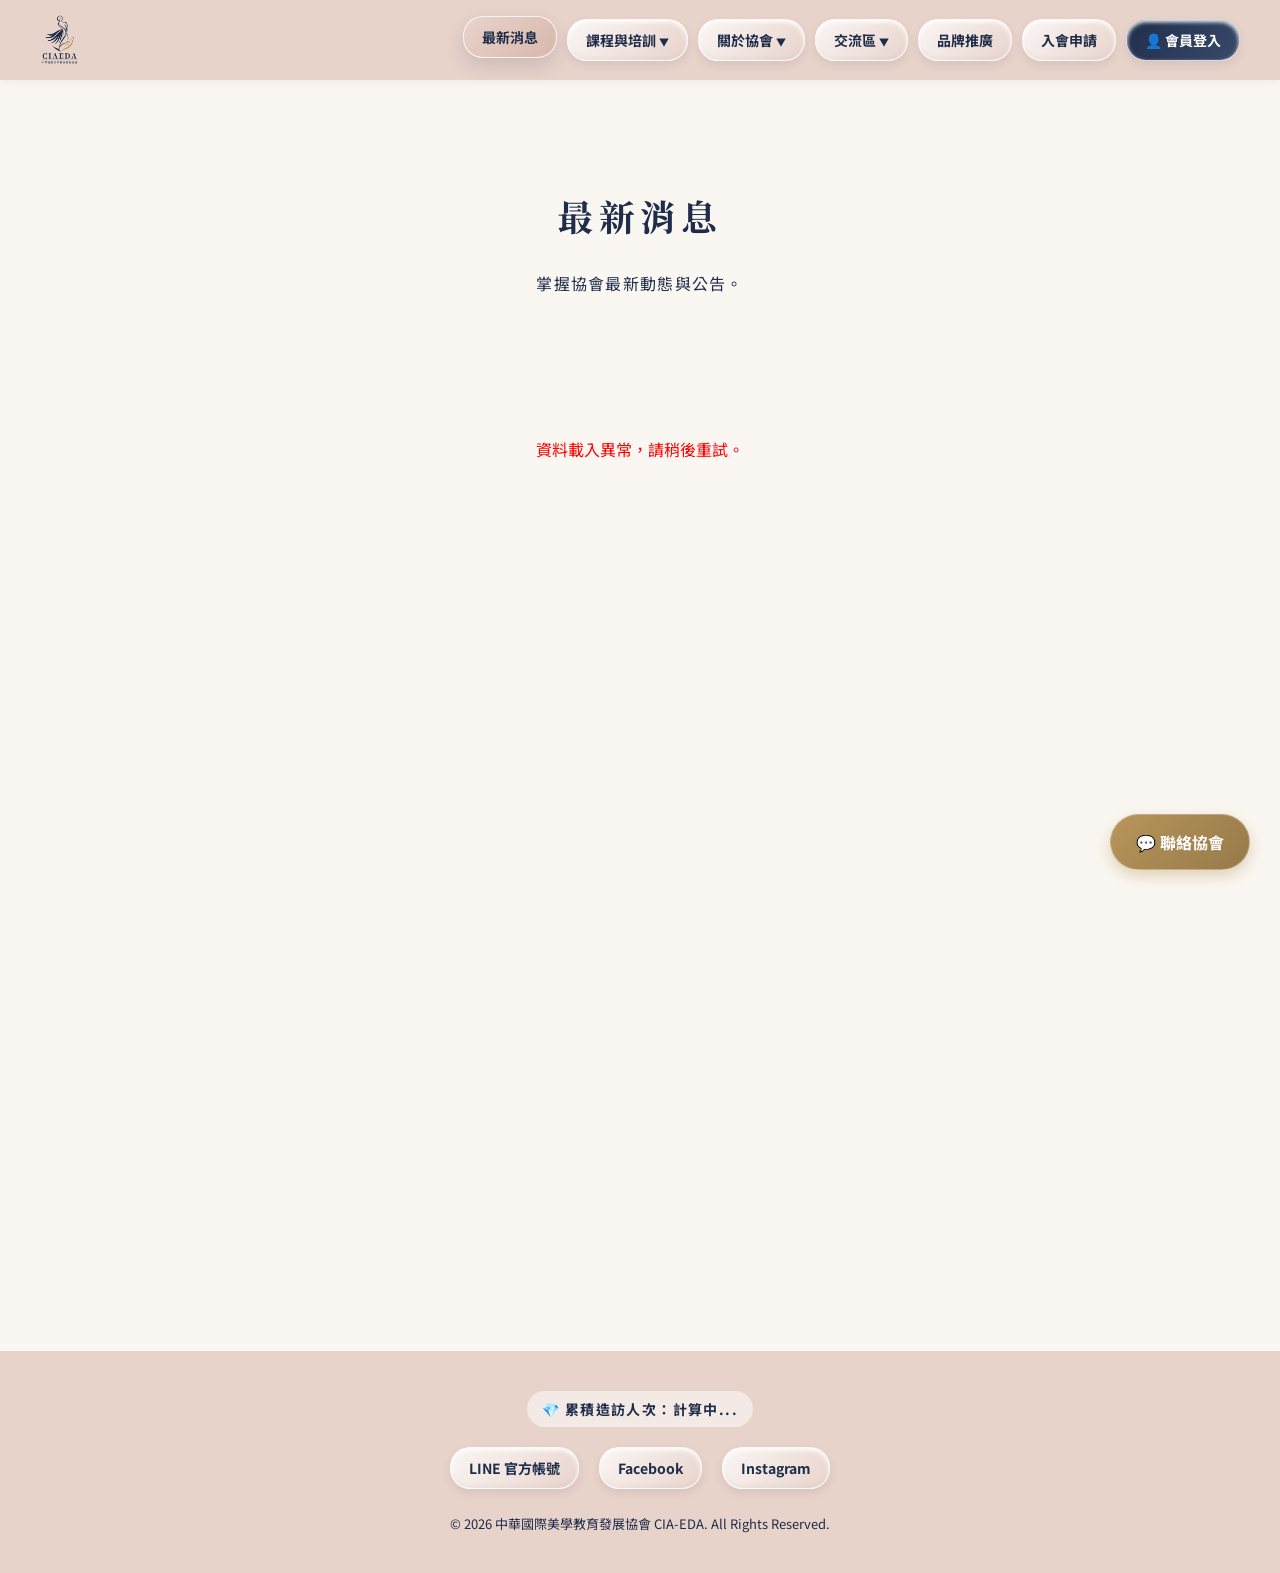
==== commit 0f4e874f: "Update index.html" ====
--- a/index.html
+++ b/index.html
@@ -37,13 +37,12 @@
         .dropdown:hover .dropdown-content { visibility: visible; opacity: 1; transform: translateX(-50%) translateY(5px); }
         .dropdown-content a { color: var(--ink-navy) !important; padding: 12px 20px; text-decoration: none; display: block; font-size: 14px; font-weight: 500; transition: 0.2s; text-align: center; border-radius: 0; box-shadow: none; border: none; background: transparent; }
         .dropdown-content a:hover { background-color: var(--mist-rose); color: var(--ink-navy); transform: none; }
-        .dropdown-toggle::after { content: ' ▼'; font-size: 10px; margin-left: 3px; }
+        .dropdown-toggle::after { content: ' ▼'; font-size: 10px; margin-left: 3px; display: inline-block; transition: transform 0.3s; }
 
         .floating-contact-btn { position: fixed; bottom: 30px; right: 30px; z-index: 9998; cursor: pointer; background: linear-gradient(135deg, var(--champagne) 0%, #967a4a 100%); color: #fff; box-shadow: 0 6px 15px rgba(184, 149, 90, 0.4); border: 1px solid rgba(255,255,255,0.3); border-radius: 50px; padding: 15px 25px; transition: 0.3s; font-weight: bold; }
         
         .hero-section { padding: 80px 40px; text-align: center; background-color: var(--secondary-color); }
         
-        /* === 電腦版四等分網格 === */
         .responsive-grid { display: grid; grid-template-columns: repeat(4, 1fr); gap: 30px; margin-top: 20px; width: 100%; box-sizing: border-box; }
         
         .course-card { border: 1px solid #eee; border-radius: 12px; overflow: hidden; background: #fff; transition: 0.3s; box-shadow: 0 4px 15px rgba(0,0,0,0.03); display: flex; flex-direction: column; height: 100%; }
@@ -58,7 +57,11 @@
         
         .course-info { padding: 25px 20px; display: flex; flex-direction: column; flex: 1; }
         .course-title { margin: 0 0 12px 0; color: var(--ink-navy); font-size: 20px; line-height: 1.3; }
+        /* 確保簡介區域具有彈性，並將下方的按鈕推到底部 */
         .course-desc { color: var(--text-light); font-size: 14px; line-height: 1.6; flex: 1; margin: 0 0 15px 0; white-space: pre-wrap; }
+        
+        /* ★ 新增：強制卡片內的按鈕區塊置底 */
+        .card-actions { margin-top: auto; width: 100%; }
 
         .dashboard-grid { display: grid; grid-template-columns: repeat(auto-fit, minmax(130px, 1fr)); gap: 15px; margin-top: 25px; }
         .dashboard-card { background: #fff; border: 1px solid #eee; border-radius: 16px; padding: 25px 10px; text-align: center; cursor: pointer; transition: 0.3s; box-shadow: 0 4px 15px rgba(0,0,0,0.03); text-decoration: none; color: var(--ink-navy); display: flex; flex-direction: column; align-items: center; gap: 10px; }
@@ -87,56 +90,38 @@
         .submit-btn-full { width: 100%; padding: 15px; background: var(--primary-color); color: white; border: none; border-radius: 6px; cursor: pointer; transition: 0.3s; font-size: 16px; font-weight: bold; margin-top: 10px; }
         .submit-btn-full:hover { background: #967a4a; box-shadow: 0 4px 15px rgba(184, 149, 90, 0.4); }
 
-        /* === 徹底修復：手機版下拉選單回歸最原生的流式堆疊 (Flow Layout) === */
         @media (max-width: 768px) {
             header { padding: 15px 20px; position: sticky; top: 0; background-color: var(--mist-rose); z-index: 9999; }
             .brand-logo-img { height: 40px; }
             .menu-toggle { display: block; }
             
-            /* 將導覽列改為原生 block 堆疊，絕不使用 absolute */
             .main-nav { 
-                display: none; 
-                flex-direction: column; 
-                width: 100%; 
-                margin-top: 15px; 
-                padding-top: 15px; 
-                border-top: 1px solid rgba(0,0,0,0.05); 
-                gap: 15px; 
+                max-height: 0; overflow: hidden; flex-direction: column; width: 100%; flex-basis: 100%; background: var(--mist-rose); position: absolute; top: 100%; left: 0; transition: max-height 0.3s ease-in-out; box-shadow: 0 10px 15px rgba(0,0,0,0.1);
             }
-            .main-nav.show { display: flex; } 
-            
-            .candy-btn { width: 100%; font-size: 15px; border-radius: 8px; margin: 0; padding: 12px; box-sizing: border-box; text-align: center; display: block; }
-            
-            .dropdown { width: 100%; margin: 0; display: block; }
-            .dropdown > .candy-btn { width: 100%; margin: 0; } 
-            .dropdown:hover .dropdown-content { display: none; } /* 關閉 hover 展開 */
-            
-            /* 子選單：預設隱藏，點擊時利用 js 切換 class 顯示 */
+            .main-nav.show { max-height: 80vh; overflow-y: auto; } 
+            
+            .nav-item-container { padding: 15px 20px; border-bottom: 1px solid rgba(255,255,255,0.3); text-align: center; }
+            
+            .candy-btn { width: 100%; max-width: 300px; font-size: 16px; border-radius: 12px; margin: 0 auto; padding: 14px; box-sizing: border-box; text-align: center; display: block; }
+            
+            .dropdown { width: 100%; margin: 0; display: block; position: static; }
+            .dropdown > .candy-btn { width: 100%; max-width: 300px; margin: 0 auto; } 
+            .dropdown:hover .dropdown-content { display: none; }
+            
             .dropdown-content { 
-                position: static; 
-                visibility: visible; 
-                opacity: 1; 
-                transform: none; 
-                box-shadow: none; 
-                border: none; 
-                background: rgba(255,255,255,0.6); 
-                padding: 10px; 
-                display: none; 
-                margin-top: 10px; 
-                border-radius: 8px; 
-                width: 100%; 
-                box-sizing: border-box; 
+                position: static; visibility: visible; opacity: 1; transform: none; box-shadow: none; border: none; background: rgba(255,255,255,0.6); padding: 0; margin: 0 auto; max-width: 300px; border-radius: 0 0 12px 12px; width: 100%; box-sizing: border-box; 
+                max-height: 0; overflow: hidden; transition: max-height 0.3s ease-in-out, padding 0.3s ease-in-out, margin 0.3s ease-in-out;
             }
-            /* JS 觸發顯示 */
-            .dropdown.mobile-active .dropdown-content { display: block; }
-            .dropdown-content a { padding: 12px; font-size: 14px; border-bottom: 1px solid rgba(0,0,0,0.05); display: block; }
+            .dropdown.mobile-active .dropdown-content { max-height: 300px; padding: 10px 5px; margin-top: -10px; }
+            .dropdown.mobile-active .dropdown-toggle::after { transform: rotate(180deg); }
+            
+            .dropdown-content a { padding: 12px; font-size: 15px; border-bottom: 1px dashed rgba(0,0,0,0.1); display: block; color: var(--ink-navy); text-decoration: none; }
             .dropdown-content a:last-child { border-bottom: none; }
             
             .hero-title { font-size: 24px !important; }
             .hero-section { padding: 40px 20px; }
             .content-section { padding: 20px 15px; }
             
-            /* 手機版網格切換為單欄向下排列 */
             .responsive-grid { grid-template-columns: 1fr; gap: 20px; } 
             
             .modal-content { padding: 25px 15px; width: 92%; }
@@ -152,40 +137,46 @@
         <a href="#news"><img src="images/CIAEDA_直式標準_標準彩色.png" alt="Logo" class="brand-logo-img"></a>
         <div class="menu-toggle" id="mobile-menu-btn">☰</div>
         <nav class="main-nav" id="main-nav-menu">
-            <a href="#news" class="candy-btn nav-link">最新消息</a>
-            
-            <div class="dropdown">
-                <div class="candy-btn nav-link dropdown-toggle" style="cursor: pointer;">課程與培訓</div>
-                <div class="dropdown-content">
-                    <a href="#courses" class="nav-link">課程總覽</a>
-                    <a href="#courses-gov" class="nav-link">政府補助課程</a>
-                    <a href="#courses-self" class="nav-link">其他自費課程</a>
-                    <a href="#course-platform" class="nav-link">線上課程平台</a>
-                </div>
-            </div>
-            
-            <div class="dropdown">
-                <div class="candy-btn nav-link dropdown-toggle" style="cursor: pointer;">關於協會</div>
-                <div class="dropdown-content">
-                    <a href="#about" class="nav-link">協會介紹</a>
-                    <a href="#gallery" class="nav-link">活動花絮</a>
-                    <a href="#team" class="nav-link">專業師資</a>
-                    <a href="#consultants" class="nav-link">專業顧問</a>
-                </div>
-            </div>
-            
-            <div class="dropdown">
-                <div class="candy-btn nav-link dropdown-toggle" style="cursor: pointer;">交流區</div>
-                <div class="dropdown-content">
-                    <a href="#stores" class="nav-link">認證店家</a>
-                    <a href="#jobs" class="nav-link">徵才專區</a>
-                    <a href="#exchange" class="nav-link">美業資訊交流</a>
-                </div>
-            </div>
-            
-            <a href="#brands" class="candy-btn nav-link">品牌推廣</a>
-            <a href="#join" class="candy-btn nav-link">入會申請</a>
-            <a href="#member-zone" class="candy-btn nav-link member-btn" id="nav-member-btn">👤 會員登入</a>
+            <div class="nav-item-container"><a href="#news" class="candy-btn nav-link">最新消息</a></div>
+            
+            <div class="nav-item-container">
+                <div class="dropdown">
+                    <div class="candy-btn nav-link dropdown-toggle" style="cursor: pointer;">課程與培訓</div>
+                    <div class="dropdown-content">
+                        <a href="#courses" class="nav-link">課程總覽</a>
+                        <a href="#courses-gov" class="nav-link">政府補助課程</a>
+                        <a href="#courses-self" class="nav-link">其他自費課程</a>
+                        <a href="#course-platform" class="nav-link">線上課程平台</a>
+                    </div>
+                </div>
+            </div>
+            
+            <div class="nav-item-container">
+                <div class="dropdown">
+                    <div class="candy-btn nav-link dropdown-toggle" style="cursor: pointer;">關於協會</div>
+                    <div class="dropdown-content">
+                        <a href="#about" class="nav-link">協會介紹</a>
+                        <a href="#gallery" class="nav-link">活動花絮</a>
+                        <a href="#team" class="nav-link">專業師資</a>
+                        <a href="#consultants" class="nav-link">專業顧問</a>
+                    </div>
+                </div>
+            </div>
+            
+            <div class="nav-item-container">
+                <div class="dropdown">
+                    <div class="candy-btn nav-link dropdown-toggle" style="cursor: pointer;">交流區</div>
+                    <div class="dropdown-content">
+                        <a href="#stores" class="nav-link">認證店家</a>
+                        <a href="#jobs" class="nav-link">徵才專區</a>
+                        <a href="#exchange" class="nav-link">美業資訊交流</a>
+                    </div>
+                </div>
+            </div>
+            
+            <div class="nav-item-container"><a href="#brands" class="candy-btn nav-link">品牌推廣</a></div>
+            <div class="nav-item-container"><a href="#join" class="candy-btn nav-link">入會申請</a></div>
+            <div class="nav-item-container"><a href="#member-zone" class="candy-btn nav-link member-btn" id="nav-member-btn">👤 會員登入</a></div>
         </nav>
     </header>
 
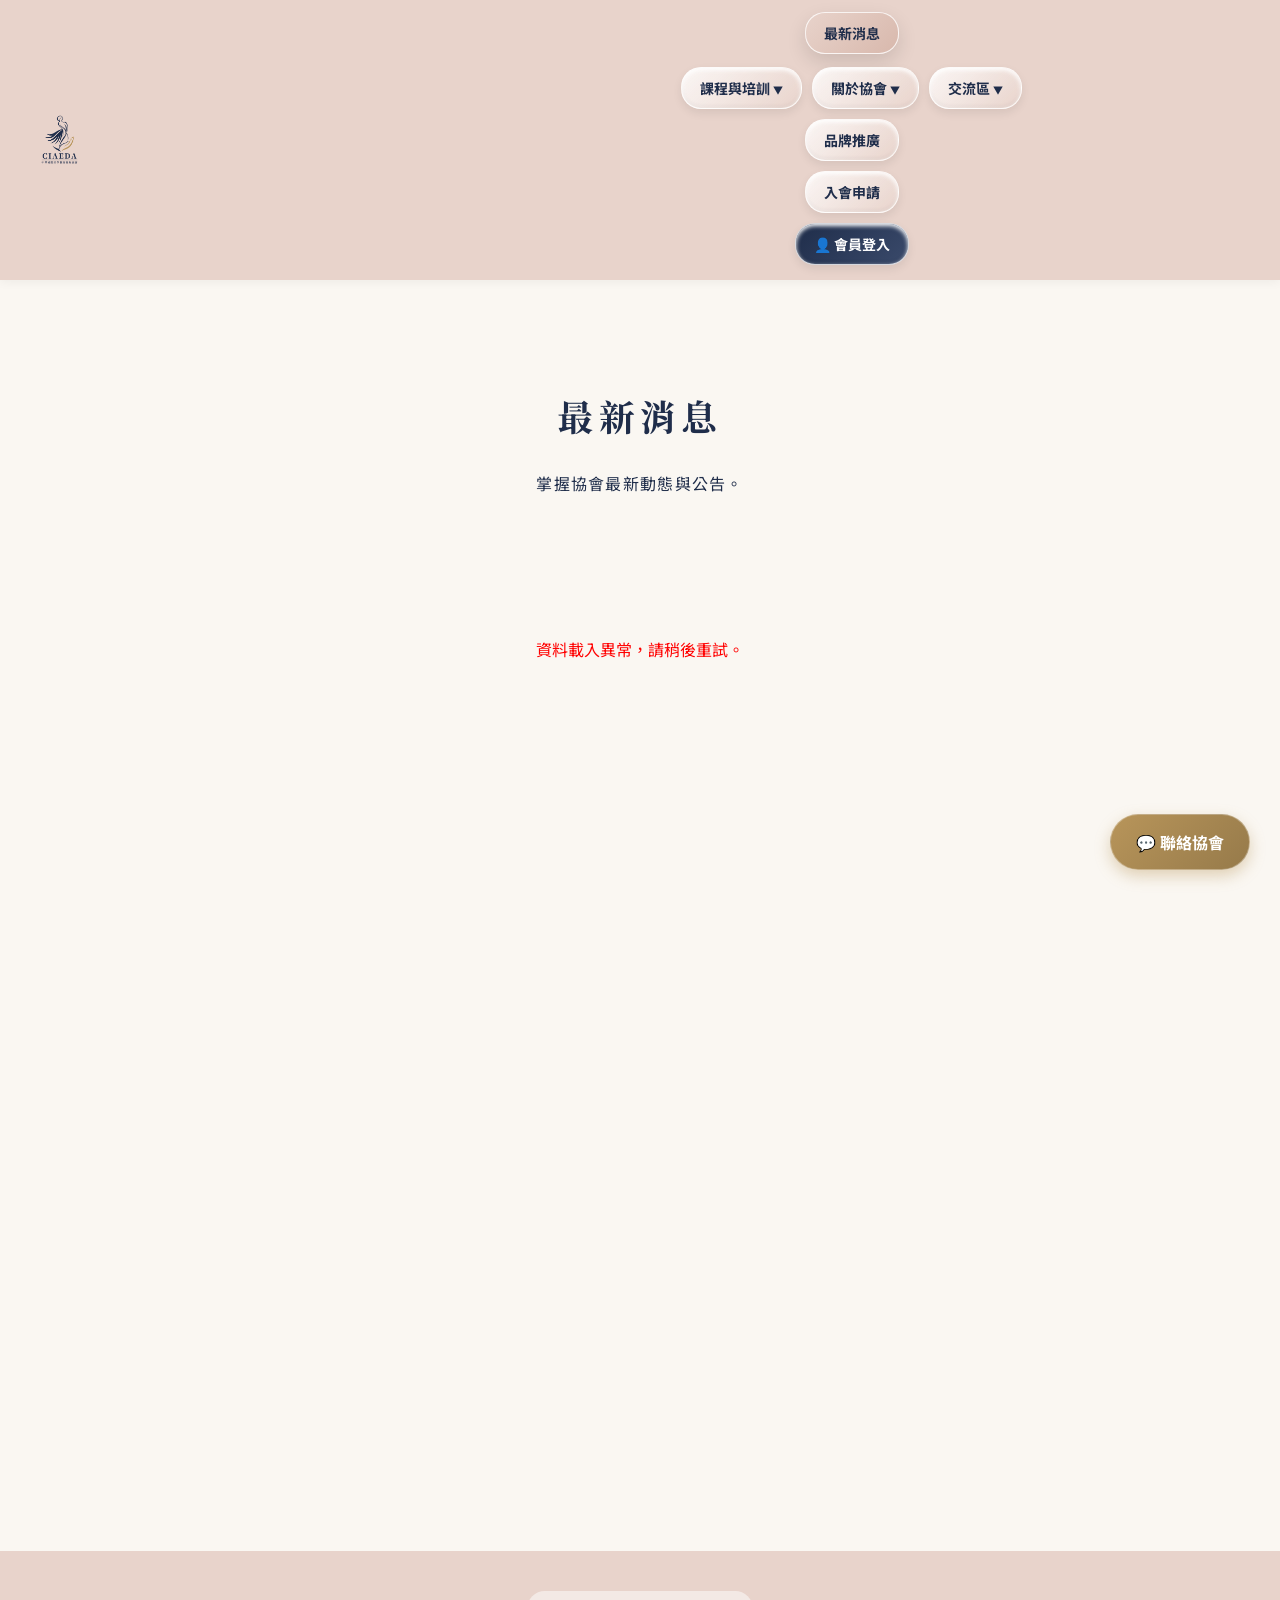
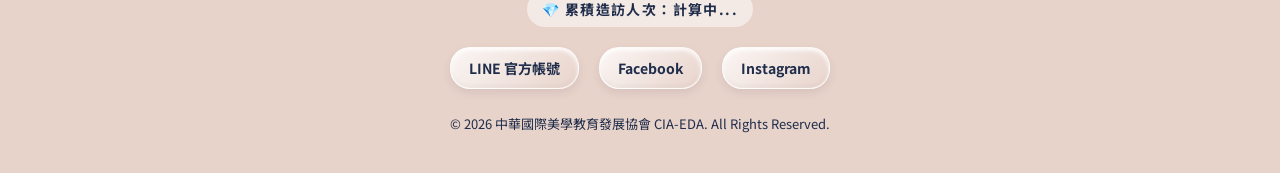
==== commit a1a36326: "Update index.html" ====
--- a/index.html
+++ b/index.html
@@ -32,6 +32,7 @@
         .member-btn { background: linear-gradient(135deg, var(--ink-navy) 0%, #3a4a6b 100%); color: #fff !important; }
         .line-btn { background: #06C755; color: white !important; border: none; box-shadow: 0 4px 10px rgba(6, 199, 85, 0.3); margin-top: 15px; }
 
+        /* === 電腦版選單樣式保留 === */
         .dropdown { position: relative; display: inline-block; }
         .dropdown-content { visibility: hidden; opacity: 0; position: absolute; top: 100%; left: 50%; transform: translateX(-50%); background-color: rgba(255,255,255,0.95); min-width: 160px; box-shadow: 0 8px 24px rgba(0,0,0,0.1); border-radius: 12px; padding: 10px 0; z-index: 10000; transition: 0.3s; border: 1px solid #eee; backdrop-filter: blur(10px); }
         .dropdown:hover .dropdown-content { visibility: visible; opacity: 1; transform: translateX(-50%) translateY(5px); }
@@ -43,6 +44,7 @@
         
         .hero-section { padding: 80px 40px; text-align: center; background-color: var(--secondary-color); }
         
+        /* 統一 4 等分網格系統 */
         .responsive-grid { display: grid; grid-template-columns: repeat(4, 1fr); gap: 30px; margin-top: 20px; width: 100%; box-sizing: border-box; }
         
         .course-card { border: 1px solid #eee; border-radius: 12px; overflow: hidden; background: #fff; transition: 0.3s; box-shadow: 0 4px 15px rgba(0,0,0,0.03); display: flex; flex-direction: column; height: 100%; }
@@ -57,10 +59,9 @@
         
         .course-info { padding: 25px 20px; display: flex; flex-direction: column; flex: 1; }
         .course-title { margin: 0 0 12px 0; color: var(--ink-navy); font-size: 20px; line-height: 1.3; }
-        /* 確保簡介區域具有彈性，並將下方的按鈕推到底部 */
         .course-desc { color: var(--text-light); font-size: 14px; line-height: 1.6; flex: 1; margin: 0 0 15px 0; white-space: pre-wrap; }
         
-        /* ★ 新增：強制卡片內的按鈕區塊置底 */
+        /* ★ 強制置底：讓 .card-actions 永遠被推到卡片最下方 */
         .card-actions { margin-top: auto; width: 100%; }
 
         .dashboard-grid { display: grid; grid-template-columns: repeat(auto-fit, minmax(130px, 1fr)); gap: 15px; margin-top: 25px; }
@@ -90,38 +91,61 @@
         .submit-btn-full { width: 100%; padding: 15px; background: var(--primary-color); color: white; border: none; border-radius: 6px; cursor: pointer; transition: 0.3s; font-size: 16px; font-weight: bold; margin-top: 10px; }
         .submit-btn-full:hover { background: #967a4a; box-shadow: 0 4px 15px rgba(184, 149, 90, 0.4); }
 
+        /* === 終極防跑版：完全原生的區塊堆疊佈局 === */
         @media (max-width: 768px) {
             header { padding: 15px 20px; position: sticky; top: 0; background-color: var(--mist-rose); z-index: 9999; }
             .brand-logo-img { height: 40px; }
             .menu-toggle { display: block; }
             
+            /* 將導覽列改為區塊推擠 */
             .main-nav { 
-                max-height: 0; overflow: hidden; flex-direction: column; width: 100%; flex-basis: 100%; background: var(--mist-rose); position: absolute; top: 100%; left: 0; transition: max-height 0.3s ease-in-out; box-shadow: 0 10px 15px rgba(0,0,0,0.1);
+                display: none; 
+                flex-direction: column; 
+                width: 100%; 
+                margin-top: 15px; 
+                padding-top: 15px; 
+                border-top: 1px solid rgba(0,0,0,0.05); 
+                gap: 10px; 
             }
-            .main-nav.show { max-height: 80vh; overflow-y: auto; } 
-            
-            .nav-item-container { padding: 15px 20px; border-bottom: 1px solid rgba(255,255,255,0.3); text-align: center; }
-            
-            .candy-btn { width: 100%; max-width: 300px; font-size: 16px; border-radius: 12px; margin: 0 auto; padding: 14px; box-sizing: border-box; text-align: center; display: block; }
-            
-            .dropdown { width: 100%; margin: 0; display: block; position: static; }
-            .dropdown > .candy-btn { width: 100%; max-width: 300px; margin: 0 auto; } 
+            /* JS 加上 .show 時顯示 */
+            .main-nav.show { display: flex !important; } 
+            
+            .candy-btn { width: 100%; max-width: 350px; font-size: 16px; border-radius: 8px; margin: 0 auto; padding: 14px; box-sizing: border-box; text-align: center; display: block; }
+            
+            /* 下拉母按鈕重置 */
+            .dropdown { width: 100%; display: block; position: static; text-align: center; }
+            
+            /* 關鍵：關閉所有 hover，只聽 JS 的 class 切換 */
             .dropdown:hover .dropdown-content { display: none; }
             
+            /* 子選單：原生區塊，直接塞在母按鈕下方 */
             .dropdown-content { 
-                position: static; visibility: visible; opacity: 1; transform: none; box-shadow: none; border: none; background: rgba(255,255,255,0.6); padding: 0; margin: 0 auto; max-width: 300px; border-radius: 0 0 12px 12px; width: 100%; box-sizing: border-box; 
-                max-height: 0; overflow: hidden; transition: max-height 0.3s ease-in-out, padding 0.3s ease-in-out, margin 0.3s ease-in-out;
+                position: static !important; 
+                visibility: visible !important; 
+                opacity: 1 !important; 
+                transform: none !important; 
+                box-shadow: none !important; 
+                border: none !important; 
+                background: rgba(255,255,255,0.6) !important; 
+                padding: 5px !important; 
+                display: none; /* 預設隱藏 */
+                margin: 5px auto 0 !important; 
+                border-radius: 8px !important; 
+                width: 100% !important; 
+                max-width: 350px;
+                box-sizing: border-box !important; 
             }
-            .dropdown.mobile-active .dropdown-content { max-height: 300px; padding: 10px 5px; margin-top: -10px; }
-            .dropdown.mobile-active .dropdown-toggle::after { transform: rotate(180deg); }
-            
-            .dropdown-content a { padding: 12px; font-size: 15px; border-bottom: 1px dashed rgba(0,0,0,0.1); display: block; color: var(--ink-navy); text-decoration: none; }
+            /* JS 切換 .mobile-active 時強制顯示為 block，往下推擠 */
+            .dropdown.mobile-active .dropdown-content { display: block !important; }
+            
+            .dropdown-content a { padding: 12px; font-size: 15px; border-bottom: 1px dashed rgba(0,0,0,0.1); display: block; }
             .dropdown-content a:last-child { border-bottom: none; }
             
             .hero-title { font-size: 24px !important; }
             .hero-section { padding: 40px 20px; }
             .content-section { padding: 20px 15px; }
             
+            /* 手機版網格單欄向下排列 */
             .responsive-grid { grid-template-columns: 1fr; gap: 20px; } 
             
             .modal-content { padding: 25px 15px; width: 92%; }
@@ -137,46 +161,40 @@
         <a href="#news"><img src="images/CIAEDA_直式標準_標準彩色.png" alt="Logo" class="brand-logo-img"></a>
         <div class="menu-toggle" id="mobile-menu-btn">☰</div>
         <nav class="main-nav" id="main-nav-menu">
-            <div class="nav-item-container"><a href="#news" class="candy-btn nav-link">最新消息</a></div>
-            
-            <div class="nav-item-container">
-                <div class="dropdown">
-                    <div class="candy-btn nav-link dropdown-toggle" style="cursor: pointer;">課程與培訓</div>
-                    <div class="dropdown-content">
-                        <a href="#courses" class="nav-link">課程總覽</a>
-                        <a href="#courses-gov" class="nav-link">政府補助課程</a>
-                        <a href="#courses-self" class="nav-link">其他自費課程</a>
-                        <a href="#course-platform" class="nav-link">線上課程平台</a>
-                    </div>
-                </div>
-            </div>
-            
-            <div class="nav-item-container">
-                <div class="dropdown">
-                    <div class="candy-btn nav-link dropdown-toggle" style="cursor: pointer;">關於協會</div>
-                    <div class="dropdown-content">
-                        <a href="#about" class="nav-link">協會介紹</a>
-                        <a href="#gallery" class="nav-link">活動花絮</a>
-                        <a href="#team" class="nav-link">專業師資</a>
-                        <a href="#consultants" class="nav-link">專業顧問</a>
-                    </div>
-                </div>
-            </div>
-            
-            <div class="nav-item-container">
-                <div class="dropdown">
-                    <div class="candy-btn nav-link dropdown-toggle" style="cursor: pointer;">交流區</div>
-                    <div class="dropdown-content">
-                        <a href="#stores" class="nav-link">認證店家</a>
-                        <a href="#jobs" class="nav-link">徵才專區</a>
-                        <a href="#exchange" class="nav-link">美業資訊交流</a>
-                    </div>
-                </div>
-            </div>
-            
-            <div class="nav-item-container"><a href="#brands" class="candy-btn nav-link">品牌推廣</a></div>
-            <div class="nav-item-container"><a href="#join" class="candy-btn nav-link">入會申請</a></div>
-            <div class="nav-item-container"><a href="#member-zone" class="candy-btn nav-link member-btn" id="nav-member-btn">👤 會員登入</a></div>
+            <div style="width:100%; text-align:center;"><a href="#news" class="candy-btn nav-link">最新消息</a></div>
+            
+            <div class="dropdown">
+                <div class="candy-btn nav-link dropdown-toggle" style="cursor: pointer;">課程與培訓</div>
+                <div class="dropdown-content">
+                    <a href="#courses" class="nav-link">課程總覽</a>
+                    <a href="#courses-gov" class="nav-link">政府補助課程</a>
+                    <a href="#courses-self" class="nav-link">其他自費課程</a>
+                    <a href="#course-platform" class="nav-link">線上課程平台</a>
+                </div>
+            </div>
+            
+            <div class="dropdown">
+                <div class="candy-btn nav-link dropdown-toggle" style="cursor: pointer;">關於協會</div>
+                <div class="dropdown-content">
+                    <a href="#about" class="nav-link">協會介紹</a>
+                    <a href="#gallery" class="nav-link">活動花絮</a>
+                    <a href="#team" class="nav-link">專業師資</a>
+                    <a href="#consultants" class="nav-link">專業顧問</a>
+                </div>
+            </div>
+            
+            <div class="dropdown">
+                <div class="candy-btn nav-link dropdown-toggle" style="cursor: pointer;">交流區</div>
+                <div class="dropdown-content">
+                    <a href="#stores" class="nav-link">認證店家</a>
+                    <a href="#jobs" class="nav-link">徵才專區</a>
+                    <a href="#exchange" class="nav-link">美業資訊交流</a>
+                </div>
+            </div>
+            
+            <div style="width:100%; text-align:center;"><a href="#brands" class="candy-btn nav-link">品牌推廣</a></div>
+            <div style="width:100%; text-align:center;"><a href="#join" class="candy-btn nav-link">入會申請</a></div>
+            <div style="width:100%; text-align:center;"><a href="#member-zone" class="candy-btn nav-link member-btn" id="nav-member-btn">👤 會員登入</a></div>
         </nav>
     </header>
 
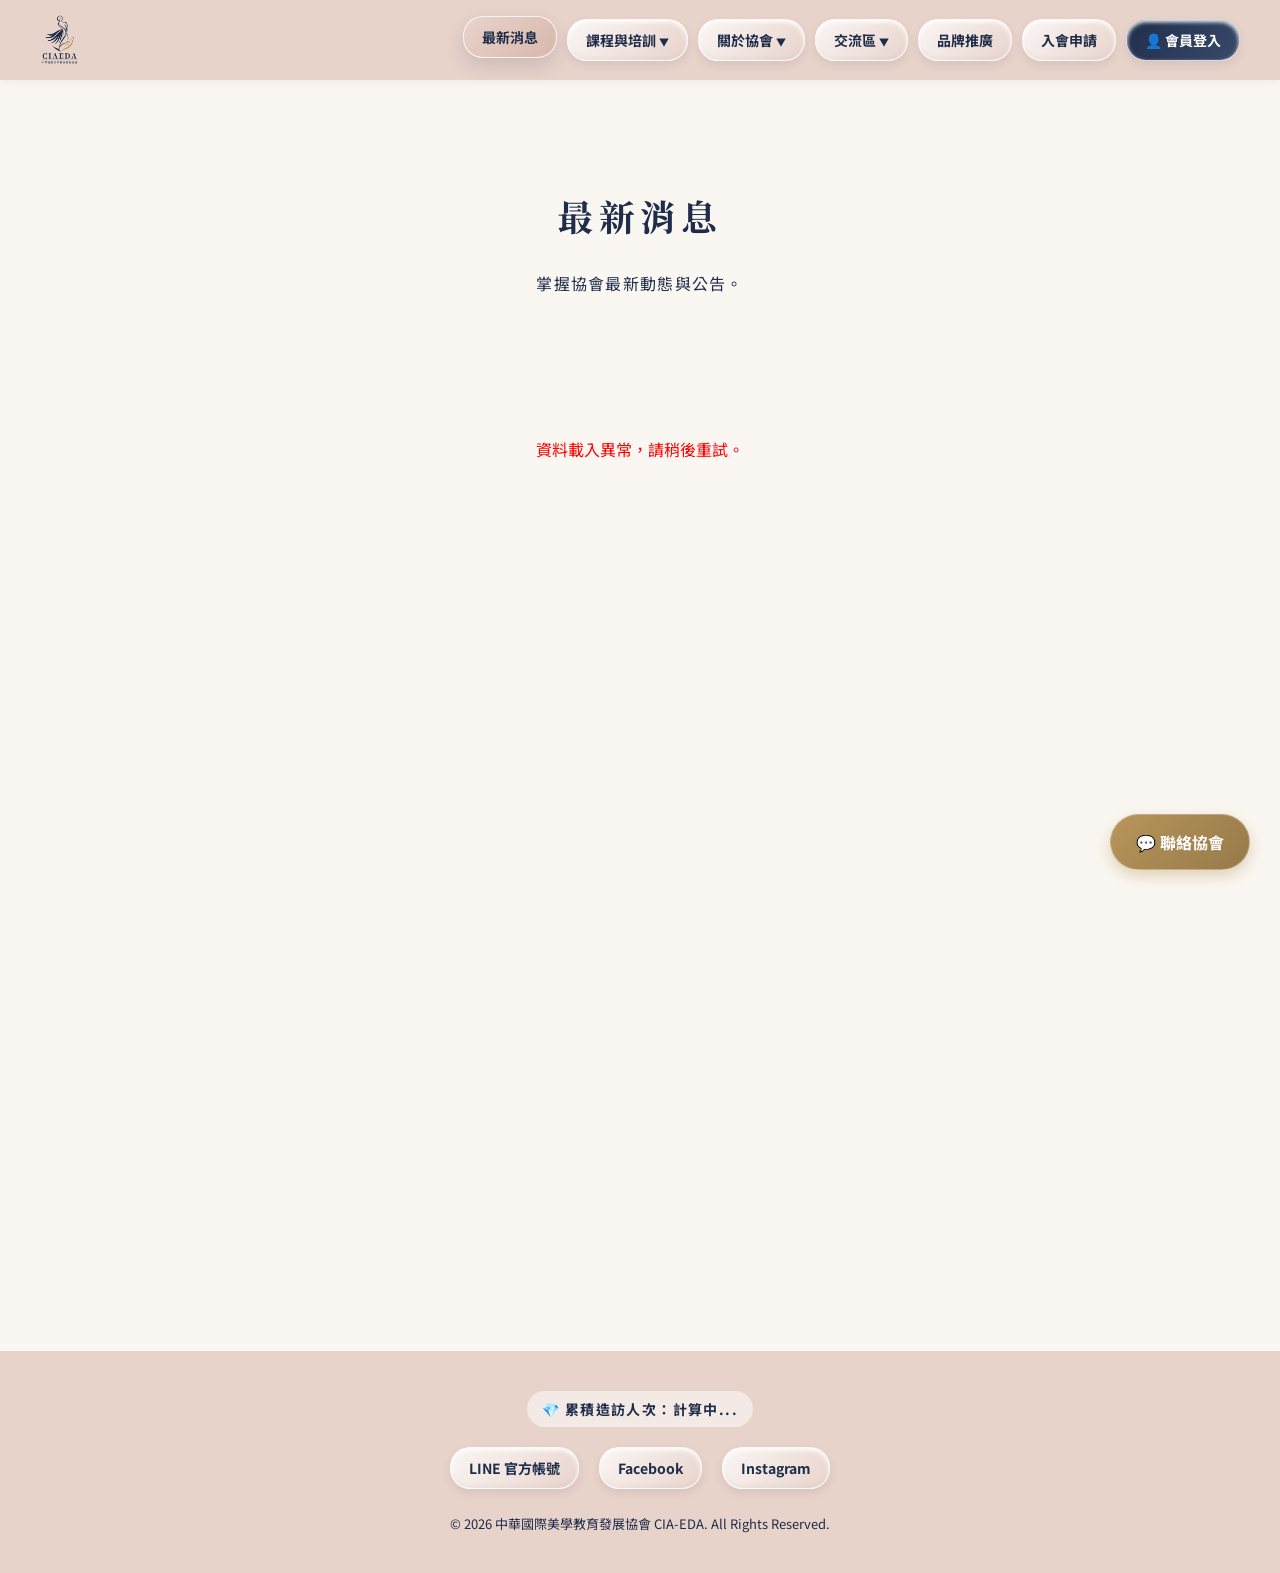
==== commit ef4a9df2: "Update index.html" ====
--- a/index.html
+++ b/index.html
@@ -19,20 +19,26 @@
         .preloader-logo { width: 150px; height: auto; animation: pulseFade 1.5s ease-in-out infinite; }
         @keyframes pulseFade { 0%, 100% { opacity: 0.3; transform: scale(0.95); } 50% { opacity: 1; transform: scale(1.05); } }
         
-        header { padding: 15px 40px; display: flex; justify-content: space-between; align-items: center; background-color: var(--mist-rose); box-shadow: 0 2px 10px rgba(0,0,0,0.05); position: sticky; top: 0; z-index: 9000; flex-wrap: wrap; gap: 15px; }
+        /* === 標頭與導覽列通用設定 === */
+        header { padding: 15px 40px; display: flex; justify-content: space-between; align-items: center; background-color: var(--mist-rose); box-shadow: 0 2px 10px rgba(0,0,0,0.05); position: sticky; top: 0; z-index: 9000; flex-wrap: wrap; }
         .brand-logo-img { height: 50px; width: auto; display: block; transition: transform 0.3s; }
         .menu-toggle { display: none; font-size: 28px; cursor: pointer; color: var(--ink-navy); }
-        .main-nav { display: flex; gap: 10px; align-items: center; flex-wrap: wrap; justify-content: center;}
+        
+        /* ★ 核心修復：電腦版主選單強制橫向排列 */
+        .main-nav { display: flex; flex-direction: row; gap: 10px; align-items: center; flex-wrap: wrap; justify-content: flex-end; }
+        .nav-item-container { display: block; }
+        
         footer { background-color: var(--mist-rose); padding: 40px 50px; text-align: center; margin-top: auto; }
         .footer-links { display: flex; justify-content: center; gap: 20px; margin-bottom: 25px; flex-wrap: wrap; }
 
+        /* 按鈕基礎設定 */
         .candy-btn { display: inline-block; background: linear-gradient(135deg, rgba(255,255,255,0.8) 0%, var(--mist-rose) 100%); color: var(--ink-navy) !important; padding: 10px 18px; border-radius: 20px; font-weight: 700; text-decoration: none; box-shadow: 0 4px 10px rgba(0,0,0,0.08), inset 0 2px 4px rgba(255,255,255,1), inset 0 -2px 4px rgba(0,0,0,0.05); border: 1px solid rgba(255,255,255,0.8); transition: all 0.3s ease; backdrop-filter: blur(5px); font-size: 14px; cursor: pointer; text-align: center; box-sizing: border-box; }
         .candy-btn.active, .candy-btn:hover { transform: translateY(-3px); background: linear-gradient(135deg, var(--mist-rose) 0%, #d8b8ac 100%); box-shadow: 0 8px 20px rgba(0,0,0,0.12); }
         .payment-btn { background: linear-gradient(135deg, var(--champagne) 0%, #967a4a 100%); color: #fff !important; }
         .member-btn { background: linear-gradient(135deg, var(--ink-navy) 0%, #3a4a6b 100%); color: #fff !important; }
         .line-btn { background: #06C755; color: white !important; border: none; box-shadow: 0 4px 10px rgba(6, 199, 85, 0.3); margin-top: 15px; }
 
-        /* === 電腦版選單樣式保留 === */
+        /* === 電腦版子選單 (Hover) === */
         .dropdown { position: relative; display: inline-block; }
         .dropdown-content { visibility: hidden; opacity: 0; position: absolute; top: 100%; left: 50%; transform: translateX(-50%); background-color: rgba(255,255,255,0.95); min-width: 160px; box-shadow: 0 8px 24px rgba(0,0,0,0.1); border-radius: 12px; padding: 10px 0; z-index: 10000; transition: 0.3s; border: 1px solid #eee; backdrop-filter: blur(10px); }
         .dropdown:hover .dropdown-content { visibility: visible; opacity: 1; transform: translateX(-50%) translateY(5px); }
@@ -40,19 +46,17 @@
         .dropdown-content a:hover { background-color: var(--mist-rose); color: var(--ink-navy); transform: none; }
         .dropdown-toggle::after { content: ' ▼'; font-size: 10px; margin-left: 3px; display: inline-block; transition: transform 0.3s; }
 
+        /* 其他佈局 */
         .floating-contact-btn { position: fixed; bottom: 30px; right: 30px; z-index: 9998; cursor: pointer; background: linear-gradient(135deg, var(--champagne) 0%, #967a4a 100%); color: #fff; box-shadow: 0 6px 15px rgba(184, 149, 90, 0.4); border: 1px solid rgba(255,255,255,0.3); border-radius: 50px; padding: 15px 25px; transition: 0.3s; font-weight: bold; }
-        
         .hero-section { padding: 80px 40px; text-align: center; background-color: var(--secondary-color); }
         
-        /* 統一 4 等分網格系統 */
+        /* 網格系統 */
         .responsive-grid { display: grid; grid-template-columns: repeat(4, 1fr); gap: 30px; margin-top: 20px; width: 100%; box-sizing: border-box; }
-        
         .course-card { border: 1px solid #eee; border-radius: 12px; overflow: hidden; background: #fff; transition: 0.3s; box-shadow: 0 4px 15px rgba(0,0,0,0.03); display: flex; flex-direction: column; height: 100%; }
         .course-card:hover { transform: translateY(-5px); box-shadow: 0 10px 25px rgba(0,0,0,0.08); }
         
         .img-wrapper { width: 100%; aspect-ratio: 4 / 3; overflow: hidden; background-color: #fff; position: relative; display: flex; justify-content: center; align-items: center; border-bottom: 1px solid #eee; }
         .img-wrapper img, .carousel-container img { max-width: 100%; max-height: 100%; width: auto; height: auto; object-fit: scale-down; transition: transform 0.3s ease; }
-        
         .carousel-container { display: flex; width: 100%; height: 100%; overflow-x: auto; scroll-snap-type: x mandatory; -ms-overflow-style: none; scrollbar-width: none; }
         .carousel-container::-webkit-scrollbar { display: none; }
         .carousel-container img { flex: 0 0 100%; scroll-snap-align: start; }
@@ -61,7 +65,6 @@
         .course-title { margin: 0 0 12px 0; color: var(--ink-navy); font-size: 20px; line-height: 1.3; }
         .course-desc { color: var(--text-light); font-size: 14px; line-height: 1.6; flex: 1; margin: 0 0 15px 0; white-space: pre-wrap; }
         
-        /* ★ 強制置底：讓 .card-actions 永遠被推到卡片最下方 */
         .card-actions { margin-top: auto; width: 100%; }
 
         .dashboard-grid { display: grid; grid-template-columns: repeat(auto-fit, minmax(130px, 1fr)); gap: 15px; margin-top: 25px; }
@@ -91,34 +94,38 @@
         .submit-btn-full { width: 100%; padding: 15px; background: var(--primary-color); color: white; border: none; border-radius: 6px; cursor: pointer; transition: 0.3s; font-size: 16px; font-weight: bold; margin-top: 10px; }
         .submit-btn-full:hover { background: #967a4a; box-shadow: 0 4px 15px rgba(184, 149, 90, 0.4); }
 
-        /* === 終極防跑版：完全原生的區塊堆疊佈局 === */
+        /* === 專屬手機版設定 (強制直排推擠，絕不跑板) === */
         @media (max-width: 768px) {
             header { padding: 15px 20px; position: sticky; top: 0; background-color: var(--mist-rose); z-index: 9999; }
             .brand-logo-img { height: 40px; }
+            
+            /* 顯示漢堡選單 */
             .menu-toggle { display: block; }
             
-            /* 將導覽列改為區塊推擠 */
+            /* ★ 手機版主選單強制直向排列 */
             .main-nav { 
                 display: none; 
-                flex-direction: column; 
+                flex-direction: column !important; /* 強制直排 */
                 width: 100%; 
                 margin-top: 15px; 
                 padding-top: 15px; 
                 border-top: 1px solid rgba(0,0,0,0.05); 
                 gap: 10px; 
             }
-            /* JS 加上 .show 時顯示 */
             .main-nav.show { display: flex !important; } 
             
-            .candy-btn { width: 100%; max-width: 350px; font-size: 16px; border-radius: 8px; margin: 0 auto; padding: 14px; box-sizing: border-box; text-align: center; display: block; }
-            
-            /* 下拉母按鈕重置 */
-            .dropdown { width: 100%; display: block; position: static; text-align: center; }
-            
-            /* 關鍵：關閉所有 hover，只聽 JS 的 class 切換 */
+            /* 每一個按鈕容器佔滿整行 */
+            .nav-item-container { width: 100%; text-align: center; }
+            
+            /* 按鈕拉寬 */
+            .candy-btn { width: 100%; max-width: 350px; font-size: 16px; border-radius: 8px; margin: 0 auto; padding: 14px; box-sizing: border-box; display: block; }
+            
+            .dropdown { width: 100%; margin: 0; display: block; position: static; text-align: center; }
+            
+            /* 手機版關閉 hover 效果 */
             .dropdown:hover .dropdown-content { display: none; }
             
-            /* 子選單：原生區塊，直接塞在母按鈕下方 */
+            /* 手機版子選單 (純粹向下推擠) */
             .dropdown-content { 
                 position: static !important; 
                 visibility: visible !important; 
@@ -128,15 +135,15 @@
                 border: none !important; 
                 background: rgba(255,255,255,0.6) !important; 
                 padding: 5px !important; 
-                display: none; /* 預設隱藏 */
+                display: none; 
                 margin: 5px auto 0 !important; 
                 border-radius: 8px !important; 
                 width: 100% !important; 
                 max-width: 350px;
                 box-sizing: border-box !important; 
             }
-            /* JS 切換 .mobile-active 時強制顯示為 block，往下推擠 */
             .dropdown.mobile-active .dropdown-content { display: block !important; }
+            .dropdown.mobile-active .dropdown-toggle::after { transform: rotate(180deg); }
             
             .dropdown-content a { padding: 12px; font-size: 15px; border-bottom: 1px dashed rgba(0,0,0,0.1); display: block; }
             .dropdown-content a:last-child { border-bottom: none; }
@@ -145,7 +152,7 @@
             .hero-section { padding: 40px 20px; }
             .content-section { padding: 20px 15px; }
             
-            /* 手機版網格單欄向下排列 */
+            /* 手機版單欄網格 */
             .responsive-grid { grid-template-columns: 1fr; gap: 20px; } 
             
             .modal-content { padding: 25px 15px; width: 92%; }
@@ -161,40 +168,46 @@
         <a href="#news"><img src="images/CIAEDA_直式標準_標準彩色.png" alt="Logo" class="brand-logo-img"></a>
         <div class="menu-toggle" id="mobile-menu-btn">☰</div>
         <nav class="main-nav" id="main-nav-menu">
-            <div style="width:100%; text-align:center;"><a href="#news" class="candy-btn nav-link">最新消息</a></div>
-            
-            <div class="dropdown">
-                <div class="candy-btn nav-link dropdown-toggle" style="cursor: pointer;">課程與培訓</div>
-                <div class="dropdown-content">
-                    <a href="#courses" class="nav-link">課程總覽</a>
-                    <a href="#courses-gov" class="nav-link">政府補助課程</a>
-                    <a href="#courses-self" class="nav-link">其他自費課程</a>
-                    <a href="#course-platform" class="nav-link">線上課程平台</a>
-                </div>
-            </div>
-            
-            <div class="dropdown">
-                <div class="candy-btn nav-link dropdown-toggle" style="cursor: pointer;">關於協會</div>
-                <div class="dropdown-content">
-                    <a href="#about" class="nav-link">協會介紹</a>
-                    <a href="#gallery" class="nav-link">活動花絮</a>
-                    <a href="#team" class="nav-link">專業師資</a>
-                    <a href="#consultants" class="nav-link">專業顧問</a>
-                </div>
-            </div>
-            
-            <div class="dropdown">
-                <div class="candy-btn nav-link dropdown-toggle" style="cursor: pointer;">交流區</div>
-                <div class="dropdown-content">
-                    <a href="#stores" class="nav-link">認證店家</a>
-                    <a href="#jobs" class="nav-link">徵才專區</a>
-                    <a href="#exchange" class="nav-link">美業資訊交流</a>
-                </div>
-            </div>
-            
-            <div style="width:100%; text-align:center;"><a href="#brands" class="candy-btn nav-link">品牌推廣</a></div>
-            <div style="width:100%; text-align:center;"><a href="#join" class="candy-btn nav-link">入會申請</a></div>
-            <div style="width:100%; text-align:center;"><a href="#member-zone" class="candy-btn nav-link member-btn" id="nav-member-btn">👤 會員登入</a></div>
+            <div class="nav-item-container"><a href="#news" class="candy-btn nav-link">最新消息</a></div>
+            
+            <div class="nav-item-container">
+                <div class="dropdown">
+                    <div class="candy-btn nav-link dropdown-toggle" style="cursor: pointer;">課程與培訓</div>
+                    <div class="dropdown-content">
+                        <a href="#courses" class="nav-link">課程總覽</a>
+                        <a href="#courses-gov" class="nav-link">政府補助課程</a>
+                        <a href="#courses-self" class="nav-link">其他自費課程</a>
+                        <a href="#course-platform" class="nav-link">線上課程平台</a>
+                    </div>
+                </div>
+            </div>
+            
+            <div class="nav-item-container">
+                <div class="dropdown">
+                    <div class="candy-btn nav-link dropdown-toggle" style="cursor: pointer;">關於協會</div>
+                    <div class="dropdown-content">
+                        <a href="#about" class="nav-link">協會介紹</a>
+                        <a href="#gallery" class="nav-link">活動花絮</a>
+                        <a href="#team" class="nav-link">專業師資</a>
+                        <a href="#consultants" class="nav-link">專業顧問</a>
+                    </div>
+                </div>
+            </div>
+            
+            <div class="nav-item-container">
+                <div class="dropdown">
+                    <div class="candy-btn nav-link dropdown-toggle" style="cursor: pointer;">交流區</div>
+                    <div class="dropdown-content">
+                        <a href="#stores" class="nav-link">認證店家</a>
+                        <a href="#jobs" class="nav-link">徵才專區</a>
+                        <a href="#exchange" class="nav-link">美業資訊交流</a>
+                    </div>
+                </div>
+            </div>
+            
+            <div class="nav-item-container"><a href="#brands" class="candy-btn nav-link">品牌推廣</a></div>
+            <div class="nav-item-container"><a href="#join" class="candy-btn nav-link">入會申請</a></div>
+            <div class="nav-item-container"><a href="#member-zone" class="candy-btn nav-link member-btn" id="nav-member-btn">👤 會員登入</a></div>
         </nav>
     </header>
 
@@ -383,7 +396,6 @@
         <p style="color: var(--ink-navy); font-size: 13px; margin: 0;">&copy; 2026 中華國際美學教育發展協會 CIA-EDA. All Rights Reserved.</p>
     </footer>
 
-    <!-- 引入模組化的 4 個核心腳本 -->
     <script src="js/config.js"></script>
     <script src="js/auth.js"></script>
     <script src="js/ui.js"></script>
